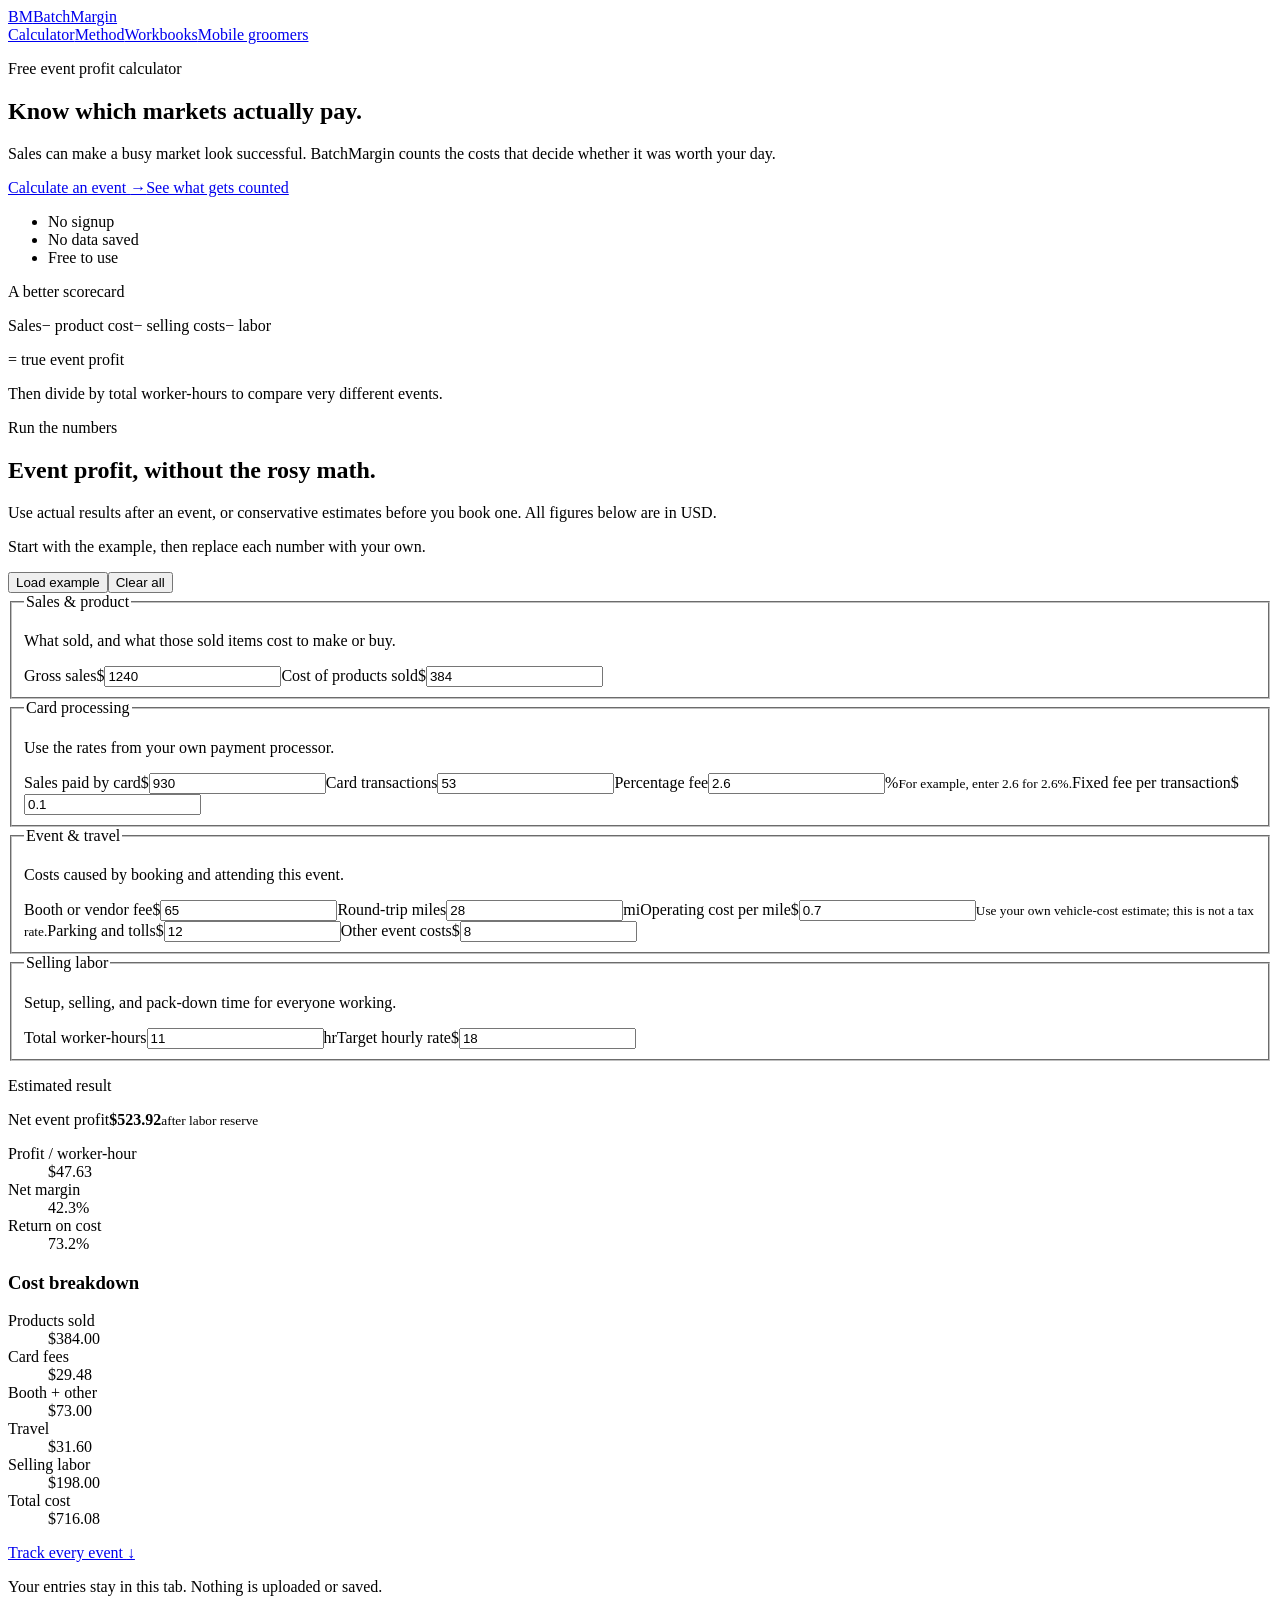
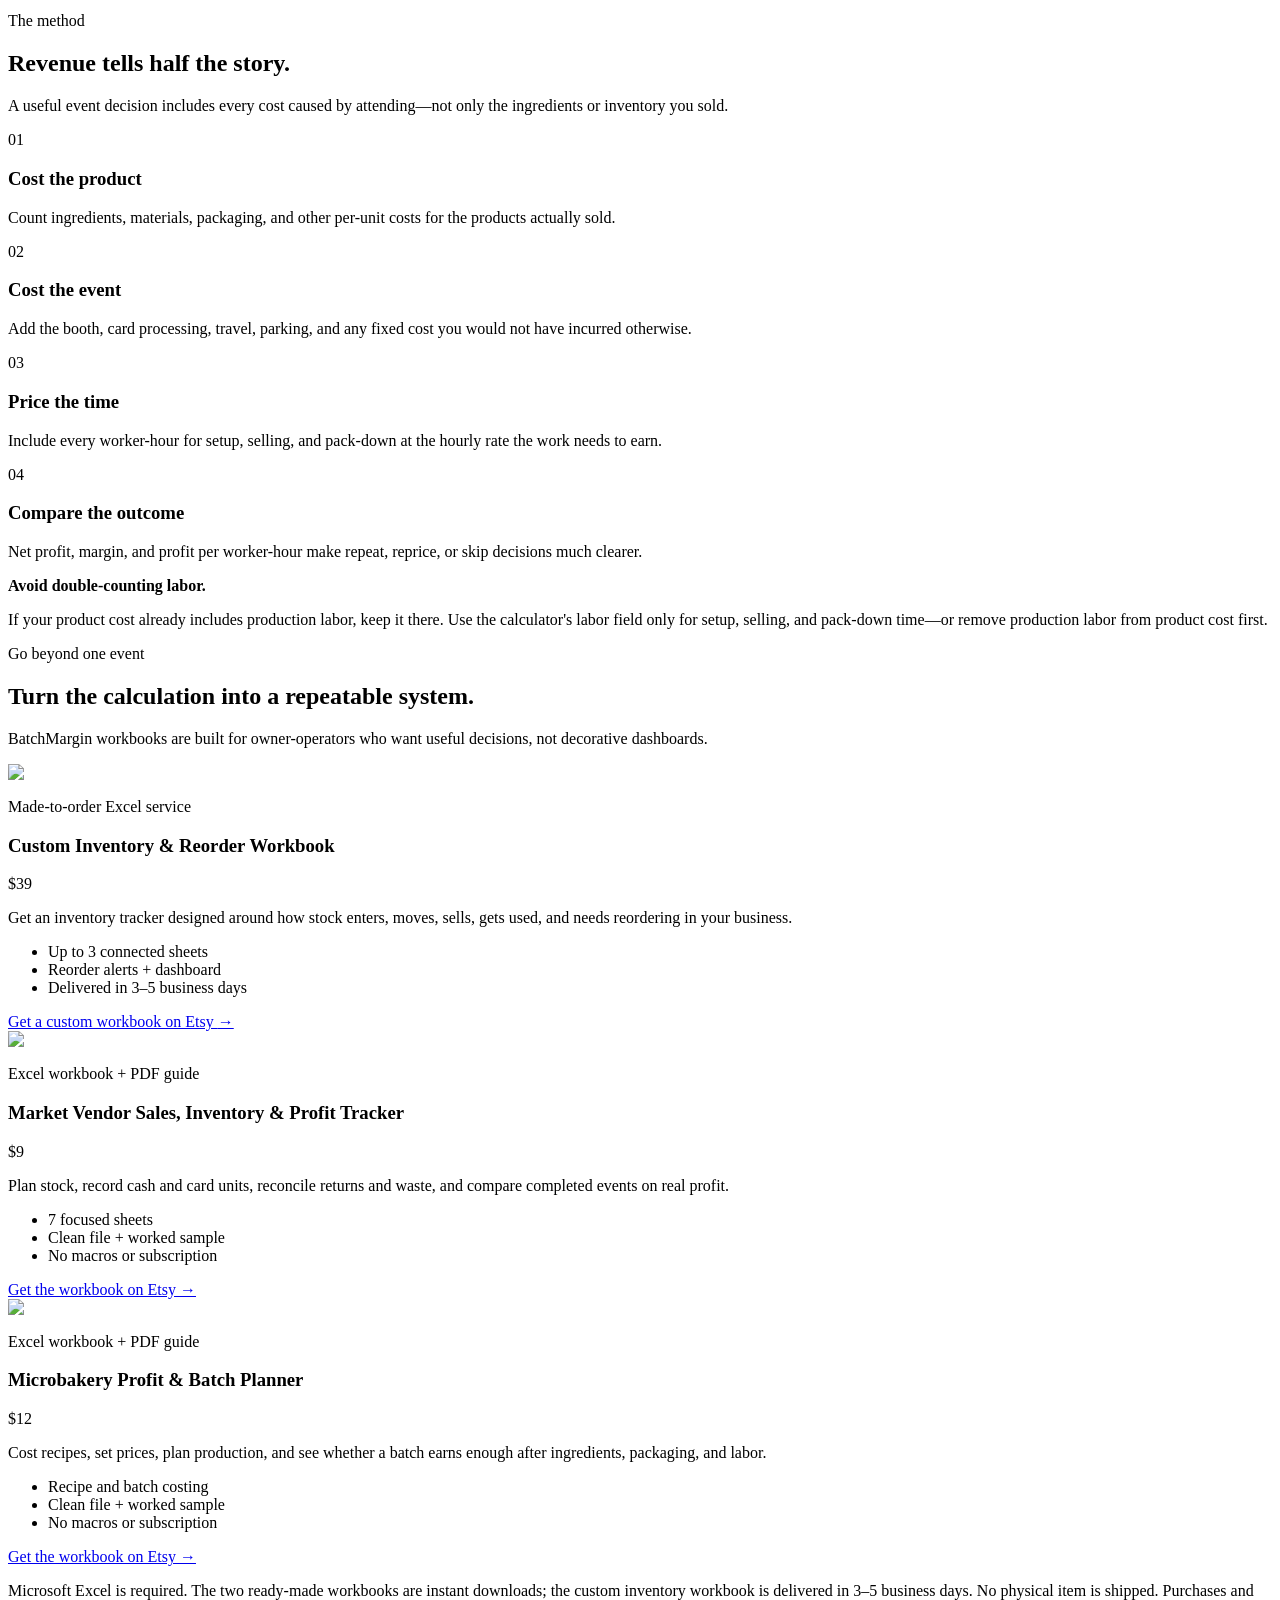
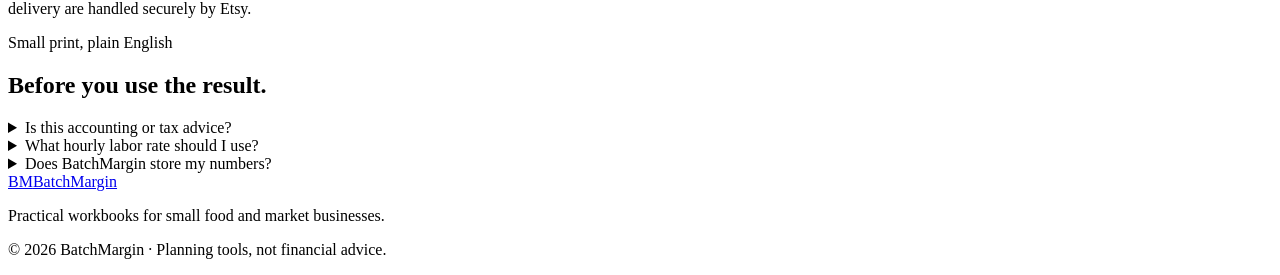
==== index.html @ ec6a8e21 "Deploy mobile groomer acquisition landing page" ====
<!DOCTYPE html><html lang="en"><head><meta charSet="utf-8"/><meta name="viewport" content="width=device-width, initial-scale=1"/><link rel="preload" href="/batchmargin-calculator/_next/static/media/797e433ab948586e-s.p.0r6juujl39pe6.woff2" as="font" crossorigin="" type="font/woff2"/><link rel="preload" href="/batchmargin-calculator/_next/static/media/caa3a2e1cccd8315-s.p.0wgildi0cnwt9.woff2" as="font" crossorigin="" type="font/woff2"/><link rel="stylesheet" href="/batchmargin-calculator/_next/static/chunks/0tngs2ub-18pg.css" data-precedence="next"/><link rel="preload" as="script" fetchPriority="low" href="/batchmargin-calculator/_next/static/chunks/3ll07n217cgxf.js"/><script src="/batchmargin-calculator/_next/static/chunks/1128xw2z-o2r-.js" async=""></script><script src="/batchmargin-calculator/_next/static/chunks/1upe53-127sm4.js" async=""></script><script src="/batchmargin-calculator/_next/static/chunks/turbopack-419lvv9gxwr6o.js" async=""></script><script src="/batchmargin-calculator/_next/static/chunks/1d4h-sglyo8ft.js" async=""></script><script src="/batchmargin-calculator/_next/static/chunks/14mumt5_n0xhi.js" async=""></script><script src="/batchmargin-calculator/_next/static/chunks/0qf9quckim88q.js" async=""></script><meta name="next-size-adjust" content=""/><title>Free Farmers Market Profit Calculator</title><meta name="description" content="Estimate true event profit after product costs, card fees, booth fees, travel, and labor—then compare markets on profit per hour."/><link rel="canonical" href="https://maelmaelr.github.io/batchmargin-calculator/"/><meta property="og:title" content="Know which markets actually pay | BatchMargin"/><meta property="og:description" content="A free event profit calculator for farmers market, craft fair, and pop-up vendors."/><meta property="og:image" content="https://maelmaelr.github.io/batchmargin-calculator/products/market-tracker.jpg"/><meta property="og:image:width" content="2400"/><meta property="og:image:height" content="2000"/><meta property="og:image:alt" content="BatchMargin market vendor profit tracker workbook preview"/><meta property="og:type" content="website"/><meta name="twitter:card" content="summary_large_image"/><meta name="twitter:title" content="Know which markets actually pay | BatchMargin"/><meta name="twitter:description" content="A free event profit calculator for farmers market, craft fair, and pop-up vendors."/><meta name="twitter:image" content="https://maelmaelr.github.io/batchmargin-calculator/products/market-tracker.jpg"/><meta name="twitter:image:alt" content="BatchMargin market vendor profit tracker workbook preview"/><meta name="twitter:image:width" content="2400"/><meta name="twitter:image:height" content="2000"/><link rel="shortcut icon" href="/batchmargin-calculator/favicon.svg"/><link rel="icon" href="/batchmargin-calculator/favicon.svg"/><script src="/batchmargin-calculator/_next/static/chunks/0cz1d0mv5g_q7.js" noModule=""></script></head><body class="geist_a71539c9-module__T19VSG__variable geist_mono_8d43a2aa-module__8Li5zG__variable"><div hidden=""><!--$--><!--/$--></div><main><header class="site-header"><a class="brand" href="#top" aria-label="BatchMargin home"><span class="brand-mark" aria-hidden="true">BM</span><span>BatchMargin</span></a><nav aria-label="Primary navigation"><a href="#calculator">Calculator</a><a href="#method">Method</a><a href="#workbooks">Workbooks</a><a href="/batchmargin-calculator/mobile-groomer-inventory">Mobile groomers</a></nav></header><section class="hero section-shell" id="top"><div class="hero-copy"><p class="eyebrow">Free event profit calculator</p><h1>Know which markets actually pay.</h1><p class="hero-lede">Sales can make a busy market look successful. BatchMargin counts the costs that decide whether it was worth your day.</p><div class="hero-actions"><a class="button button-primary" href="#calculator">Calculate an event <span aria-hidden="true">→</span></a><a class="text-link" href="#method">See what gets counted</a></div><ul class="trust-row" aria-label="Calculator benefits"><li>No signup</li><li>No data saved</li><li>Free to use</li></ul></div><aside class="hero-note" aria-label="Why calculate true event profit"><div class="tape" aria-hidden="true"></div><p class="note-kicker">A better scorecard</p><p class="note-equation">Sales<span>− product cost</span><span>− selling costs</span><span>− labor</span></p><p class="note-result">= true event profit</p><p class="note-caption">Then divide by total worker-hours to compare very different events.</p></aside></section><section class="calculator-section" id="calculator"><div class="section-shell"><div class="section-heading calculator-heading"><div><p class="eyebrow">Run the numbers</p><h2>Event profit, without the rosy math.</h2></div><p>Use actual results after an event, or conservative estimates before you book one. All figures below are in USD.</p></div><div class="calculator"><div class="calculator-toolbar"><p>Start with the example, then replace each number with your own.</p><div class="toolbar-actions"><button type="button">Load example</button><button type="button">Clear all</button></div></div><div class="calculator-body"><form class="input-panel"><fieldset><legend>Sales &amp; product</legend><p class="fieldset-description">What sold, and what those sold items cost to make or buy.</p><div class="field-grid"><label class="number-field"><span>Gross sales</span><span class="input-shell"><span class="input-affix" aria-hidden="true">$</span><input type="number" inputMode="decimal" min="0" step="0.01" value="1240"/></span></label><label class="number-field"><span>Cost of products sold</span><span class="input-shell"><span class="input-affix" aria-hidden="true">$</span><input type="number" inputMode="decimal" min="0" step="0.01" value="384"/></span></label></div></fieldset><fieldset><legend>Card processing</legend><p class="fieldset-description">Use the rates from your own payment processor.</p><div class="field-grid"><label class="number-field"><span>Sales paid by card</span><span class="input-shell"><span class="input-affix" aria-hidden="true">$</span><input type="number" inputMode="decimal" min="0" step="0.01" value="930"/></span></label><label class="number-field"><span>Card transactions</span><span class="input-shell"><input type="number" inputMode="decimal" min="0" step="1" value="53"/></span></label><label class="number-field"><span>Percentage fee</span><span class="input-shell"><input type="number" inputMode="decimal" min="0" step="0.01" aria-describedby="cardFeePercent-hint" value="2.6"/><span class="input-affix suffix" aria-hidden="true">%</span></span><small id="cardFeePercent-hint">For example, enter 2.6 for 2.6%.</small></label><label class="number-field"><span>Fixed fee per transaction</span><span class="input-shell"><span class="input-affix" aria-hidden="true">$</span><input type="number" inputMode="decimal" min="0" step="0.01" value="0.1"/></span></label></div></fieldset><fieldset><legend>Event &amp; travel</legend><p class="fieldset-description">Costs caused by booking and attending this event.</p><div class="field-grid"><label class="number-field"><span>Booth or vendor fee</span><span class="input-shell"><span class="input-affix" aria-hidden="true">$</span><input type="number" inputMode="decimal" min="0" step="0.01" value="65"/></span></label><label class="number-field"><span>Round-trip miles</span><span class="input-shell"><input type="number" inputMode="decimal" min="0" step="0.01" value="28"/><span class="input-affix suffix" aria-hidden="true">mi</span></span></label><label class="number-field"><span>Operating cost per mile</span><span class="input-shell"><span class="input-affix" aria-hidden="true">$</span><input type="number" inputMode="decimal" min="0" step="0.01" aria-describedby="mileageCost-hint" value="0.7"/></span><small id="mileageCost-hint">Use your own vehicle-cost estimate; this is not a tax rate.</small></label><label class="number-field"><span>Parking and tolls</span><span class="input-shell"><span class="input-affix" aria-hidden="true">$</span><input type="number" inputMode="decimal" min="0" step="0.01" value="12"/></span></label><label class="number-field"><span>Other event costs</span><span class="input-shell"><span class="input-affix" aria-hidden="true">$</span><input type="number" inputMode="decimal" min="0" step="0.01" value="8"/></span></label></div></fieldset><fieldset><legend>Selling labor</legend><p class="fieldset-description">Setup, selling, and pack-down time for everyone working.</p><div class="field-grid"><label class="number-field"><span>Total worker-hours</span><span class="input-shell"><input type="number" inputMode="decimal" min="0" step="0.01" value="11"/><span class="input-affix suffix" aria-hidden="true">hr</span></span></label><label class="number-field"><span>Target hourly rate</span><span class="input-shell"><span class="input-affix" aria-hidden="true">$</span><input type="number" inputMode="decimal" min="0" step="0.01" value="18"/></span></label></div></fieldset></form><aside class="results-panel" aria-live="polite"><div class="results-sticky"><p class="results-label">Estimated result</p><div class="profit-total positive"><span>Net event profit</span><strong>$523.92</strong><small>after labor reserve</small></div><dl class="metric-grid"><div><dt>Profit / worker-hour</dt><dd>$47.63</dd></div><div><dt>Net margin</dt><dd>42.3%</dd></div><div><dt>Return on cost</dt><dd>73.2%</dd></div></dl><div class="cost-breakdown"><h3>Cost breakdown</h3><dl><div><dt>Products sold</dt><dd>$384.00</dd></div><div><dt>Card fees</dt><dd>$29.48</dd></div><div><dt>Booth + other</dt><dd>$73.00</dd></div><div><dt>Travel</dt><dd>$31.60</dd></div><div><dt>Selling labor</dt><dd>$198.00</dd></div><div class="breakdown-total"><dt>Total cost</dt><dd>$716.08</dd></div></dl></div><a class="button button-secondary results-cta" href="#workbooks">Track every event <span aria-hidden="true">↓</span></a><p class="privacy-note">Your entries stay in this tab. Nothing is uploaded or saved.</p></div></aside></div></div></div></section><section class="method section-shell" id="method"><div class="section-heading narrow-heading"><p class="eyebrow">The method</p><h2>Revenue tells half the story.</h2><p>A useful event decision includes every cost caused by attending—not only the ingredients or inventory you sold.</p></div><div class="cost-grid"><article><span class="step-number">01</span><h3>Cost the product</h3><p>Count ingredients, materials, packaging, and other per-unit costs for the products actually sold.</p></article><article><span class="step-number">02</span><h3>Cost the event</h3><p>Add the booth, card processing, travel, parking, and any fixed cost you would not have incurred otherwise.</p></article><article><span class="step-number">03</span><h3>Price the time</h3><p>Include every worker-hour for setup, selling, and pack-down at the hourly rate the work needs to earn.</p></article><article class="accent-card"><span class="step-number">04</span><h3>Compare the outcome</h3><p>Net profit, margin, and profit per worker-hour make repeat, reprice, or skip decisions much clearer.</p></article></div><div class="clarity-note"><strong>Avoid double-counting labor.</strong><p>If your product cost already includes production labor, keep it there. Use the calculator&#x27;s labor field only for setup, selling, and pack-down time—or remove production labor from product cost first.</p></div></section><section class="products-section" id="workbooks"><div class="section-shell"><div class="section-heading products-heading"><div><p class="eyebrow">Go beyond one event</p><h2>Turn the calculation into a repeatable system.</h2></div><p>BatchMargin workbooks are built for owner-operators who want useful decisions, not decorative dashboards.</p></div><div class="product-grid"><article class="product-card"><div class="product-image-wrap"><img alt="Preview of the BatchMargin custom inventory and reorder workbook service" loading="lazy" width="2400" height="2000" decoding="async" data-nimg="1" style="color:transparent" src="/batchmargin-calculator/products/custom-inventory.jpg"/></div><div class="product-body"><div class="product-title-row"><div><p class="product-type">Made-to-order Excel service</p><h3>Custom Inventory &amp; Reorder Workbook</h3></div><span class="price">$39</span></div><p>Get an inventory tracker designed around how stock enters, moves, sells, gets used, and needs reordering in your business.</p><ul class="check-list"><li>Up to 3 connected sheets</li><li>Reorder alerts + dashboard</li><li>Delivered in 3–5 business days</li></ul><a class="product-cta" href="https://batchmargin.etsy.com/listing/4548424232?utm_source=batchmargin_calculator&amp;utm_medium=referral&amp;utm_campaign=custom_inventory_service&amp;utm_content=custom_inventory_workbook" target="_blank" rel="noreferrer">Get a custom workbook on Etsy <span aria-hidden="true">→</span></a></div></article><article class="product-card"><div class="product-image-wrap"><img alt="Preview of the BatchMargin market vendor sales, inventory and profit tracker" loading="lazy" width="2400" height="2000" decoding="async" data-nimg="1" style="color:transparent" src="/batchmargin-calculator/products/market-tracker.jpg"/></div><div class="product-body"><div class="product-title-row"><div><p class="product-type">Excel workbook + PDF guide</p><h3>Market Vendor Sales, Inventory &amp; Profit Tracker</h3></div><span class="price">$9</span></div><p>Plan stock, record cash and card units, reconcile returns and waste, and compare completed events on real profit.</p><ul class="check-list"><li>7 focused sheets</li><li>Clean file + worked sample</li><li>No macros or subscription</li></ul><a class="product-cta" href="https://batchmargin.etsy.com/listing/4546068100/farmers-market-vendor-sales-inventory?utm_source=batchmargin_calculator&amp;utm_medium=referral&amp;utm_campaign=free_event_profit_calculator&amp;utm_content=market_vendor_workbook" target="_blank" rel="noreferrer">Get the workbook on Etsy <span aria-hidden="true">→</span></a></div></article><article class="product-card"><div class="product-image-wrap"><img alt="Preview of the BatchMargin microbakery profit and batch planner" loading="lazy" width="2400" height="2000" decoding="async" data-nimg="1" style="color:transparent" src="/batchmargin-calculator/products/microbakery-planner.jpg"/></div><div class="product-body"><div class="product-title-row"><div><p class="product-type">Excel workbook + PDF guide</p><h3>Microbakery Profit &amp; Batch Planner</h3></div><span class="price">$12</span></div><p>Cost recipes, set prices, plan production, and see whether a batch earns enough after ingredients, packaging, and labor.</p><ul class="check-list"><li>Recipe and batch costing</li><li>Clean file + worked sample</li><li>No macros or subscription</li></ul><a class="product-cta" href="https://batchmargin.etsy.com/listing/4546069389/home-bakery-business-spreadsheet-recipe?utm_source=batchmargin_calculator&amp;utm_medium=referral&amp;utm_campaign=free_event_profit_calculator&amp;utm_content=microbakery_workbook" target="_blank" rel="noreferrer">Get the workbook on Etsy <span aria-hidden="true">→</span></a></div></article></div><p class="compatibility-note">Microsoft Excel is required. The two ready-made workbooks are instant downloads; the custom inventory workbook is delivered in 3–5 business days. No physical item is shipped. Purchases and delivery are handled securely by Etsy.</p></div></section><section class="faq section-shell" aria-labelledby="faq-title"><div class="faq-intro"><p class="eyebrow">Small print, plain English</p><h2 id="faq-title">Before you use the result.</h2></div><div class="faq-list"><details><summary>Is this accounting or tax advice?</summary><p>No. It is a planning estimate for comparing selling events. Your accounting treatment, tax deductions, and local rules may differ.</p></details><details><summary>What hourly labor rate should I use?</summary><p>Use the minimum hourly amount the selling work needs to earn. If you have paid staff, include their loaded hourly cost instead.</p></details><details><summary>Does BatchMargin store my numbers?</summary><p>No. The calculator runs in this browser tab and does not submit or save your entries.</p></details></div></section><footer><div class="section-shell footer-inner"><div><a class="brand footer-brand" href="#top"><span class="brand-mark" aria-hidden="true">BM</span><span>BatchMargin</span></a><p>Practical workbooks for small food and market businesses.</p></div><p class="footer-meta">© 2026 BatchMargin · Planning tools, not financial advice.</p></div></footer></main><!--$--><!--/$--><script src="/batchmargin-calculator/_next/static/chunks/3ll07n217cgxf.js" id="_R_" async=""></script><script>(self.__next_f=self.__next_f||[]).push([0])</script><script>self.__next_f.push([1,"1:\"$Sreact.fragment\"\n2:I[39756,[\"/batchmargin-calculator/_next/static/chunks/1d4h-sglyo8ft.js\",\"/batchmargin-calculator/_next/static/chunks/14mumt5_n0xhi.js\"],\"default\"]\n3:I[37457,[\"/batchmargin-calculator/_next/static/chunks/1d4h-sglyo8ft.js\",\"/batchmargin-calculator/_next/static/chunks/14mumt5_n0xhi.js\"],\"default\"]\ne:I[68027,[\"/batchmargin-calculator/_next/static/chunks/1d4h-sglyo8ft.js\",\"/batchmargin-calculator/_next/static/chunks/14mumt5_n0xhi.js\"],\"default\",1]\n:HL[\"/batchmargin-calculator/_next/static/chunks/0tngs2ub-18pg.css\",\"style\"]\n:HL[\"/batchmargin-calculator/_next/static/media/797e433ab948586e-s.p.0r6juujl39pe6.woff2\",\"font\",{\"crossOrigin\":\"\",\"type\":\"font/woff2\"}]\n:HL[\"/batchmargin-calculator/_next/static/media/caa3a2e1cccd8315-s.p.0wgildi0cnwt9.woff2\",\"font\",{\"crossOrigin\":\"\",\"type\":\"font/woff2\"}]\n"])</script><script>self.__next_f.push([1,"0:{\"P\":null,\"c\":[\"\",\"\"],\"q\":\"\",\"i\":false,\"f\":[[[\"\",{\"children\":[\"__PAGE__\",{}]},\"$undefined\",\"$undefined\",16],[[\"$\",\"$1\",\"c\",{\"children\":[[[\"$\",\"link\",\"0\",{\"rel\":\"stylesheet\",\"href\":\"/batchmargin-calculator/_next/static/chunks/0tngs2ub-18pg.css\",\"precedence\":\"next\",\"crossOrigin\":\"$undefined\",\"nonce\":\"$undefined\"}],[\"$\",\"script\",\"script-0\",{\"src\":\"/batchmargin-calculator/_next/static/chunks/1d4h-sglyo8ft.js\",\"async\":true,\"nonce\":\"$undefined\"}],[\"$\",\"script\",\"script-1\",{\"src\":\"/batchmargin-calculator/_next/static/chunks/14mumt5_n0xhi.js\",\"async\":true,\"nonce\":\"$undefined\"}]],[\"$\",\"html\",null,{\"lang\":\"en\",\"children\":[\"$\",\"body\",null,{\"className\":\"geist_a71539c9-module__T19VSG__variable geist_mono_8d43a2aa-module__8Li5zG__variable\",\"children\":[\"$\",\"$L2\",null,{\"parallelRouterKey\":\"children\",\"error\":\"$undefined\",\"errorStyles\":\"$undefined\",\"errorScripts\":\"$undefined\",\"template\":[\"$\",\"$L3\",null,{}],\"templateStyles\":\"$undefined\",\"templateScripts\":\"$undefined\",\"notFound\":[[[\"$\",\"title\",null,{\"children\":\"404: This page could not be found.\"}],[\"$\",\"div\",null,{\"style\":{\"fontFamily\":\"system-ui,\\\"Segoe UI\\\",Roboto,Helvetica,Arial,sans-serif,\\\"Apple Color Emoji\\\",\\\"Segoe UI Emoji\\\"\",\"height\":\"100vh\",\"textAlign\":\"center\",\"display\":\"flex\",\"flexDirection\":\"column\",\"alignItems\":\"center\",\"justifyContent\":\"center\"},\"children\":[\"$\",\"div\",null,{\"children\":[[\"$\",\"style\",null,{\"dangerouslySetInnerHTML\":{\"__html\":\"body{color:#000;background:#fff;margin:0}.next-error-h1{border-right:1px solid rgba(0,0,0,.3)}@media (prefers-color-scheme:dark){body{color:#fff;background:#000}.next-error-h1{border-right:1px solid rgba(255,255,255,.3)}}\"}}],[\"$\",\"h1\",null,{\"className\":\"next-error-h1\",\"style\":{\"display\":\"inline-block\",\"margin\":\"0 20px 0 0\",\"padding\":\"0 23px 0 0\",\"fontSize\":24,\"fontWeight\":500,\"verticalAlign\":\"top\",\"lineHeight\":\"49px\"},\"children\":404}],[\"$\",\"div\",null,{\"style\":{\"display\":\"inline-block\"},\"children\":[\"$\",\"h2\",null,{\"style\":{\"fontSize\":14,\"fontWeight\":400,\"lineHeight\":\"49px\",\"margin\":0},\"children\":\"This page could not be found.\"}]}]]}]}]],[]],\"forbidden\":\"$undefined\",\"unauthorized\":\"$undefined\"}]}]}]]}],{\"children\":[[\"$\",\"$1\",\"c\",{\"children\":[[\"$\",\"main\",null,{\"children\":[[\"$\",\"header\",null,{\"className\":\"site-header\",\"children\":[[\"$\",\"a\",null,{\"className\":\"brand\",\"href\":\"#top\",\"aria-label\":\"BatchMargin home\",\"children\":[[\"$\",\"span\",null,{\"className\":\"brand-mark\",\"aria-hidden\":\"true\",\"children\":\"BM\"}],[\"$\",\"span\",null,{\"children\":\"BatchMargin\"}]]}],[\"$\",\"nav\",null,{\"aria-label\":\"Primary navigation\",\"children\":[[\"$\",\"a\",null,{\"href\":\"#calculator\",\"children\":\"Calculator\"}],[\"$\",\"a\",null,{\"href\":\"#method\",\"children\":\"Method\"}],[\"$\",\"a\",null,{\"href\":\"#workbooks\",\"children\":\"Workbooks\"}],[\"$\",\"a\",null,{\"href\":\"/batchmargin-calculator/mobile-groomer-inventory\",\"children\":\"Mobile groomers\"}]]}]]}],[\"$\",\"section\",null,{\"className\":\"hero section-shell\",\"id\":\"top\",\"children\":[[\"$\",\"div\",null,{\"className\":\"hero-copy\",\"children\":[[\"$\",\"p\",null,{\"className\":\"eyebrow\",\"children\":\"Free event profit calculator\"}],[\"$\",\"h1\",null,{\"children\":\"Know which markets actually pay.\"}],[\"$\",\"p\",null,{\"className\":\"hero-lede\",\"children\":\"Sales can make a busy market look successful. BatchMargin counts the costs that decide whether it was worth your day.\"}],[\"$\",\"div\",null,{\"className\":\"hero-actions\",\"children\":[[\"$\",\"a\",null,{\"className\":\"button button-primary\",\"href\":\"#calculator\",\"children\":[\"Calculate an event \",[\"$\",\"span\",null,{\"aria-hidden\":\"true\",\"children\":\"→\"}]]}],[\"$\",\"a\",null,{\"className\":\"text-link\",\"href\":\"#method\",\"children\":\"See what gets counted\"}]]}],[\"$\",\"ul\",null,{\"className\":\"trust-row\",\"aria-label\":\"Calculator benefits\",\"children\":[[\"$\",\"li\",null,{\"children\":\"No signup\"}],[\"$\",\"li\",null,{\"children\":\"No data saved\"}],[\"$\",\"li\",null,{\"children\":\"Free to use\"}]]}]]}],[\"$\",\"aside\",null,{\"className\":\"hero-note\",\"aria-label\":\"Why calculate true event profit\",\"children\":[[\"$\",\"div\",null,{\"className\":\"tape\",\"aria-hidden\":\"true\"}],[\"$\",\"p\",null,{\"className\":\"note-kicker\",\"children\":\"A better scorecard\"}],[\"$\",\"p\",null,{\"className\":\"note-equation\",\"children\":[\"Sales\",[\"$\",\"span\",null,{\"children\":\"− product cost\"}],[\"$\",\"span\",null,{\"children\":\"− selling costs\"}],[\"$\",\"span\",null,{\"children\":\"− labor\"}]]}],[\"$\",\"p\",null,{\"className\":\"note-result\",\"children\":\"= true event profit\"}],[\"$\",\"p\",null,{\"className\":\"note-caption\",\"children\":\"Then divide by total worker-hours to compare very different events.\"}]]}]]}],[\"$\",\"section\",null,{\"className\":\"calculator-section\",\"id\":\"calculator\",\"children\":[\"$\",\"div\",null,{\"className\":\"section-shell\",\"children\":[[\"$\",\"div\",null,{\"className\":\"section-heading calculator-heading\",\"children\":[[\"$\",\"div\",null,{\"children\":[[\"$\",\"p\",null,{\"className\":\"eyebrow\",\"children\":\"Run the numbers\"}],\"$L4\"]}],\"$L5\"]}],\"$L6\"]}]}],\"$L7\",\"$L8\",\"$L9\",\"$La\"]}],[\"$Lb\"],\"$Lc\"]}],{},null,false,null]},null,false,null],\"$Ld\",false]],\"m\":\"$undefined\",\"G\":[\"$e\",[\"$Lf\"]],\"S\":true,\"h\":null,\"s\":\"$undefined\",\"l\":\"$undefined\",\"p\":\"$undefined\",\"d\":\"$undefined\",\"b\":\"hRrfq9QM7hOcvF89hSGYd\"}\n"])</script><script>self.__next_f.push([1,"10:I[77714,[\"/batchmargin-calculator/_next/static/chunks/1d4h-sglyo8ft.js\",\"/batchmargin-calculator/_next/static/chunks/14mumt5_n0xhi.js\",\"/batchmargin-calculator/_next/static/chunks/0qf9quckim88q.js\"],\"default\"]\n11:I[5500,[\"/batchmargin-calculator/_next/static/chunks/1d4h-sglyo8ft.js\",\"/batchmargin-calculator/_next/static/chunks/14mumt5_n0xhi.js\",\"/batchmargin-calculator/_next/static/chunks/0qf9quckim88q.js\"],\"Image\"]\n16:I[97367,[\"/batchmargin-calculator/_next/static/chunks/1d4h-sglyo8ft.js\",\"/batchmargin-calculator/_next/static/chunks/14mumt5_n0xhi.js\"],\"OutletBoundary\"]\n17:\"$Sreact.suspense\"\n19:I[97367,[\"/batchmargin-calculator/_next/static/chunks/1d4h-sglyo8ft.js\",\"/batchmargin-calculator/_next/static/chunks/14mumt5_n0xhi.js\"],\"ViewportBoundary\"]\n1b:I[97367,[\"/batchmargin-calculator/_next/static/chunks/1d4h-sglyo8ft.js\",\"/batchmargin-calculator/_next/static/chunks/14mumt5_n0xhi.js\"],\"MetadataBoundary\"]\n4:[\"$\",\"h2\",null,{\"children\":\"Event profit, without the rosy math.\"}]\n5:[\"$\",\"p\",null,{\"children\":\"Use actual results after an event, or conservative estimates before you book one. All figures below are in USD.\"}]\n6:[\"$\",\"$L10\",null,{}]\n"])</script><script>self.__next_f.push([1,"7:[\"$\",\"section\",null,{\"className\":\"method section-shell\",\"id\":\"method\",\"children\":[[\"$\",\"div\",null,{\"className\":\"section-heading narrow-heading\",\"children\":[[\"$\",\"p\",null,{\"className\":\"eyebrow\",\"children\":\"The method\"}],[\"$\",\"h2\",null,{\"children\":\"Revenue tells half the story.\"}],[\"$\",\"p\",null,{\"children\":\"A useful event decision includes every cost caused by attending—not only the ingredients or inventory you sold.\"}]]}],[\"$\",\"div\",null,{\"className\":\"cost-grid\",\"children\":[[\"$\",\"article\",null,{\"children\":[[\"$\",\"span\",null,{\"className\":\"step-number\",\"children\":\"01\"}],[\"$\",\"h3\",null,{\"children\":\"Cost the product\"}],[\"$\",\"p\",null,{\"children\":\"Count ingredients, materials, packaging, and other per-unit costs for the products actually sold.\"}]]}],[\"$\",\"article\",null,{\"children\":[[\"$\",\"span\",null,{\"className\":\"step-number\",\"children\":\"02\"}],[\"$\",\"h3\",null,{\"children\":\"Cost the event\"}],[\"$\",\"p\",null,{\"children\":\"Add the booth, card processing, travel, parking, and any fixed cost you would not have incurred otherwise.\"}]]}],[\"$\",\"article\",null,{\"children\":[[\"$\",\"span\",null,{\"className\":\"step-number\",\"children\":\"03\"}],[\"$\",\"h3\",null,{\"children\":\"Price the time\"}],[\"$\",\"p\",null,{\"children\":\"Include every worker-hour for setup, selling, and pack-down at the hourly rate the work needs to earn.\"}]]}],[\"$\",\"article\",null,{\"className\":\"accent-card\",\"children\":[[\"$\",\"span\",null,{\"className\":\"step-number\",\"children\":\"04\"}],[\"$\",\"h3\",null,{\"children\":\"Compare the outcome\"}],[\"$\",\"p\",null,{\"children\":\"Net profit, margin, and profit per worker-hour make repeat, reprice, or skip decisions much clearer.\"}]]}]]}],[\"$\",\"div\",null,{\"className\":\"clarity-note\",\"children\":[[\"$\",\"strong\",null,{\"children\":\"Avoid double-counting labor.\"}],[\"$\",\"p\",null,{\"children\":\"If your product cost already includes production labor, keep it there. Use the calculator's labor field only for setup, selling, and pack-down time—or remove production labor from product cost first.\"}]]}]]}]\n"])</script><script>self.__next_f.push([1,"8:[\"$\",\"section\",null,{\"className\":\"products-section\",\"id\":\"workbooks\",\"children\":[\"$\",\"div\",null,{\"className\":\"section-shell\",\"children\":[[\"$\",\"div\",null,{\"className\":\"section-heading products-heading\",\"children\":[[\"$\",\"div\",null,{\"children\":[[\"$\",\"p\",null,{\"className\":\"eyebrow\",\"children\":\"Go beyond one event\"}],[\"$\",\"h2\",null,{\"children\":\"Turn the calculation into a repeatable system.\"}]]}],[\"$\",\"p\",null,{\"children\":\"BatchMargin workbooks are built for owner-operators who want useful decisions, not decorative dashboards.\"}]]}],[\"$\",\"div\",null,{\"className\":\"product-grid\",\"children\":[[\"$\",\"article\",null,{\"className\":\"product-card\",\"children\":[[\"$\",\"div\",null,{\"className\":\"product-image-wrap\",\"children\":[\"$\",\"$L11\",null,{\"src\":\"/batchmargin-calculator/products/custom-inventory.jpg\",\"alt\":\"Preview of the BatchMargin custom inventory and reorder workbook service\",\"width\":2400,\"height\":2000,\"sizes\":\"(max-width: 760px) 100vw, 33vw\",\"unoptimized\":true,\"priority\":false}]}],[\"$\",\"div\",null,{\"className\":\"product-body\",\"children\":[[\"$\",\"div\",null,{\"className\":\"product-title-row\",\"children\":[[\"$\",\"div\",null,{\"children\":[[\"$\",\"p\",null,{\"className\":\"product-type\",\"children\":\"Made-to-order Excel service\"}],[\"$\",\"h3\",null,{\"children\":\"Custom Inventory \u0026 Reorder Workbook\"}]]}],[\"$\",\"span\",null,{\"className\":\"price\",\"children\":\"$$39\"}]]}],[\"$\",\"p\",null,{\"children\":\"Get an inventory tracker designed around how stock enters, moves, sells, gets used, and needs reordering in your business.\"}],[\"$\",\"ul\",null,{\"className\":\"check-list\",\"children\":[[\"$\",\"li\",null,{\"children\":\"Up to 3 connected sheets\"}],[\"$\",\"li\",null,{\"children\":\"Reorder alerts + dashboard\"}],[\"$\",\"li\",null,{\"children\":\"Delivered in 3–5 business days\"}]]}],[\"$\",\"a\",null,{\"className\":\"product-cta\",\"href\":\"https://batchmargin.etsy.com/listing/4548424232?utm_source=batchmargin_calculator\u0026utm_medium=referral\u0026utm_campaign=custom_inventory_service\u0026utm_content=custom_inventory_workbook\",\"target\":\"_blank\",\"rel\":\"noreferrer\",\"children\":[\"Get a custom workbook on Etsy \",[\"$\",\"span\",null,{\"aria-hidden\":\"true\",\"children\":\"→\"}]]}]]}]]}],[\"$\",\"article\",null,{\"className\":\"product-card\",\"children\":[[\"$\",\"div\",null,{\"className\":\"product-image-wrap\",\"children\":[\"$\",\"$L11\",null,{\"src\":\"/batchmargin-calculator/products/market-tracker.jpg\",\"alt\":\"Preview of the BatchMargin market vendor sales, inventory and profit tracker\",\"width\":2400,\"height\":2000,\"sizes\":\"(max-width: 760px) 100vw, 50vw\",\"unoptimized\":true,\"priority\":false}]}],[\"$\",\"div\",null,{\"className\":\"product-body\",\"children\":[[\"$\",\"div\",null,{\"className\":\"product-title-row\",\"children\":[[\"$\",\"div\",null,{\"children\":[[\"$\",\"p\",null,{\"className\":\"product-type\",\"children\":\"Excel workbook + PDF guide\"}],[\"$\",\"h3\",null,{\"children\":\"Market Vendor Sales, Inventory \u0026 Profit Tracker\"}]]}],[\"$\",\"span\",null,{\"className\":\"price\",\"children\":\"$$9\"}]]}],[\"$\",\"p\",null,{\"children\":\"Plan stock, record cash and card units, reconcile returns and waste, and compare completed events on real profit.\"}],[\"$\",\"ul\",null,{\"className\":\"check-list\",\"children\":[[\"$\",\"li\",null,{\"children\":\"7 focused sheets\"}],[\"$\",\"li\",null,{\"children\":\"Clean file + worked sample\"}],[\"$\",\"li\",null,{\"children\":\"No macros or subscription\"}]]}],[\"$\",\"a\",null,{\"className\":\"product-cta\",\"href\":\"https://batchmargin.etsy.com/listing/4546068100/farmers-market-vendor-sales-inventory?utm_source=batchmargin_calculator\u0026utm_medium=referral\u0026utm_campaign=free_event_profit_calculator\u0026utm_content=market_vendor_workbook\",\"target\":\"_blank\",\"rel\":\"noreferrer\",\"children\":[\"Get the workbook on Etsy \",[\"$\",\"span\",null,{\"aria-hidden\":\"true\",\"children\":\"→\"}]]}]]}]]}],[\"$\",\"article\",null,{\"className\":\"product-card\",\"children\":[[\"$\",\"div\",null,{\"className\":\"product-image-wrap\",\"children\":[\"$\",\"$L11\",null,{\"src\":\"/batchmargin-calculator/products/microbakery-planner.jpg\",\"alt\":\"Preview of the BatchMargin microbakery profit and batch planner\",\"width\":2400,\"height\":2000,\"sizes\":\"(max-width: 760px) 100vw, 50vw\",\"unoptimized\":true,\"priority\":false}]}],[\"$\",\"div\",null,{\"className\":\"product-body\",\"children\":[[\"$\",\"div\",null,{\"className\":\"product-title-row\",\"children\":[[\"$\",\"div\",null,{\"children\":[[\"$\",\"p\",null,{\"className\":\"product-type\",\"children\":\"Excel workbook + PDF guide\"}],[\"$\",\"h3\",null,{\"children\":\"Microbakery Profit \u0026 Batch Planner\"}]]}],[\"$\",\"span\",null,{\"className\":\"price\",\"children\":\"$$12\"}]]}],\"$L12\",\"$L13\",\"$L14\"]}]]}]]}],\"$L15\"]}]}]\n"])</script><script>self.__next_f.push([1,"9:[\"$\",\"section\",null,{\"className\":\"faq section-shell\",\"aria-labelledby\":\"faq-title\",\"children\":[[\"$\",\"div\",null,{\"className\":\"faq-intro\",\"children\":[[\"$\",\"p\",null,{\"className\":\"eyebrow\",\"children\":\"Small print, plain English\"}],[\"$\",\"h2\",null,{\"id\":\"faq-title\",\"children\":\"Before you use the result.\"}]]}],[\"$\",\"div\",null,{\"className\":\"faq-list\",\"children\":[[\"$\",\"details\",null,{\"children\":[[\"$\",\"summary\",null,{\"children\":\"Is this accounting or tax advice?\"}],[\"$\",\"p\",null,{\"children\":\"No. It is a planning estimate for comparing selling events. Your accounting treatment, tax deductions, and local rules may differ.\"}]]}],[\"$\",\"details\",null,{\"children\":[[\"$\",\"summary\",null,{\"children\":\"What hourly labor rate should I use?\"}],[\"$\",\"p\",null,{\"children\":\"Use the minimum hourly amount the selling work needs to earn. If you have paid staff, include their loaded hourly cost instead.\"}]]}],[\"$\",\"details\",null,{\"children\":[[\"$\",\"summary\",null,{\"children\":\"Does BatchMargin store my numbers?\"}],[\"$\",\"p\",null,{\"children\":\"No. The calculator runs in this browser tab and does not submit or save your entries.\"}]]}]]}]]}]\na:[\"$\",\"footer\",null,{\"children\":[\"$\",\"div\",null,{\"className\":\"section-shell footer-inner\",\"children\":[[\"$\",\"div\",null,{\"children\":[[\"$\",\"a\",null,{\"className\":\"brand footer-brand\",\"href\":\"#top\",\"children\":[[\"$\",\"span\",null,{\"className\":\"brand-mark\",\"aria-hidden\":\"true\",\"children\":\"BM\"}],[\"$\",\"span\",null,{\"children\":\"BatchMargin\"}]]}],[\"$\",\"p\",null,{\"children\":\"Practical workbooks for small food and market businesses.\"}]]}],[\"$\",\"p\",null,{\"className\":\"footer-meta\",\"children\":\"© 2026 BatchMargin · Planning tools, not financial advice.\"}]]}]}]\nb:[\"$\",\"script\",\"script-0\",{\"src\":\"/batchmargin-calculator/_next/static/chunks/0qf9quckim88q.js\",\"async\":true,\"nonce\":\"$undefined\"}]\nc:[\"$\",\"$L16\",null,{\"children\":[\"$\",\"$17\",null,{\"name\":\"Next.MetadataOutlet\",\"children\":\"$@18\"}]}]\nd:[\"$\",\"$1\",\"h\",{\"children\":[null,[\"$\",\"$L19\",null,{\"children\":\"$L1a\"}],[\"$\",\"div\",null,{\"hidden\":true,\"children\":[\"$\",\"$L1b\",null,{\"children\":[\"$\",\"$17\",null,{\"name\":\"Next.Metadata\",\"children\":\"$L1c\"}]}]}],[\"$\",\"meta\",null,{\"name\":\"next-size-adjust\",\"content\":\"\"}]]}]\nf:[\"$\",\"link\",\"0\",{\"rel\":\"stylesheet\",\"href\":\"/batchmargin-calculator/_next/static/chunks/0tngs2ub-18pg.css\",\"precedence\":\"next\",\"crossOrigin\":\"$undefined\",\"nonce\":\"$undefined\"}]\n"])</script><script>self.__next_f.push([1,"12:[\"$\",\"p\",null,{\"children\":\"Cost recipes, set prices, plan production, and see whether a batch earns enough after ingredients, packaging, and labor.\"}]\n13:[\"$\",\"ul\",null,{\"className\":\"check-list\",\"children\":[[\"$\",\"li\",null,{\"children\":\"Recipe and batch costing\"}],[\"$\",\"li\",null,{\"children\":\"Clean file + worked sample\"}],[\"$\",\"li\",null,{\"children\":\"No macros or subscription\"}]]}]\n14:[\"$\",\"a\",null,{\"className\":\"product-cta\",\"href\":\"https://batchmargin.etsy.com/listing/4546069389/home-bakery-business-spreadsheet-recipe?utm_source=batchmargin_calculator\u0026utm_medium=referral\u0026utm_campaign=free_event_profit_calculator\u0026utm_content=microbakery_workbook\",\"target\":\"_blank\",\"rel\":\"noreferrer\",\"children\":[\"Get the workbook on Etsy \",[\"$\",\"span\",null,{\"aria-hidden\":\"true\",\"children\":\"→\"}]]}]\n15:[\"$\",\"p\",null,{\"className\":\"compatibility-note\",\"children\":\"Microsoft Excel is required. The two ready-made workbooks are instant downloads; the custom inventory workbook is delivered in 3–5 business days. No physical item is shipped. Purchases and delivery are handled securely by Etsy.\"}]\n"])</script><script>self.__next_f.push([1,"1a:[[\"$\",\"meta\",\"0\",{\"charSet\":\"utf-8\"}],[\"$\",\"meta\",\"1\",{\"name\":\"viewport\",\"content\":\"width=device-width, initial-scale=1\"}]]\n"])</script><script>self.__next_f.push([1,"1d:I[27201,[\"/batchmargin-calculator/_next/static/chunks/1d4h-sglyo8ft.js\",\"/batchmargin-calculator/_next/static/chunks/14mumt5_n0xhi.js\"],\"IconMark\"]\n18:null\n"])</script><script>self.__next_f.push([1,"1c:[[\"$\",\"title\",\"0\",{\"children\":\"Free Farmers Market Profit Calculator\"}],[\"$\",\"meta\",\"1\",{\"name\":\"description\",\"content\":\"Estimate true event profit after product costs, card fees, booth fees, travel, and labor—then compare markets on profit per hour.\"}],[\"$\",\"link\",\"2\",{\"rel\":\"canonical\",\"href\":\"https://maelmaelr.github.io/batchmargin-calculator/\"}],[\"$\",\"meta\",\"3\",{\"property\":\"og:title\",\"content\":\"Know which markets actually pay | BatchMargin\"}],[\"$\",\"meta\",\"4\",{\"property\":\"og:description\",\"content\":\"A free event profit calculator for farmers market, craft fair, and pop-up vendors.\"}],[\"$\",\"meta\",\"5\",{\"property\":\"og:image\",\"content\":\"https://maelmaelr.github.io/batchmargin-calculator/products/market-tracker.jpg\"}],[\"$\",\"meta\",\"6\",{\"property\":\"og:image:width\",\"content\":\"2400\"}],[\"$\",\"meta\",\"7\",{\"property\":\"og:image:height\",\"content\":\"2000\"}],[\"$\",\"meta\",\"8\",{\"property\":\"og:image:alt\",\"content\":\"BatchMargin market vendor profit tracker workbook preview\"}],[\"$\",\"meta\",\"9\",{\"property\":\"og:type\",\"content\":\"website\"}],[\"$\",\"meta\",\"10\",{\"name\":\"twitter:card\",\"content\":\"summary_large_image\"}],[\"$\",\"meta\",\"11\",{\"name\":\"twitter:title\",\"content\":\"Know which markets actually pay | BatchMargin\"}],[\"$\",\"meta\",\"12\",{\"name\":\"twitter:description\",\"content\":\"A free event profit calculator for farmers market, craft fair, and pop-up vendors.\"}],[\"$\",\"meta\",\"13\",{\"name\":\"twitter:image\",\"content\":\"https://maelmaelr.github.io/batchmargin-calculator/products/market-tracker.jpg\"}],[\"$\",\"meta\",\"14\",{\"name\":\"twitter:image:alt\",\"content\":\"BatchMargin market vendor profit tracker workbook preview\"}],[\"$\",\"meta\",\"15\",{\"name\":\"twitter:image:width\",\"content\":\"2400\"}],[\"$\",\"meta\",\"16\",{\"name\":\"twitter:image:height\",\"content\":\"2000\"}],[\"$\",\"link\",\"17\",{\"rel\":\"shortcut icon\",\"href\":\"/batchmargin-calculator/favicon.svg\"}],[\"$\",\"link\",\"18\",{\"rel\":\"icon\",\"href\":\"/batchmargin-calculator/favicon.svg\"}],[\"$\",\"$L1d\",\"19\",{}]]\n"])</script></body></html>
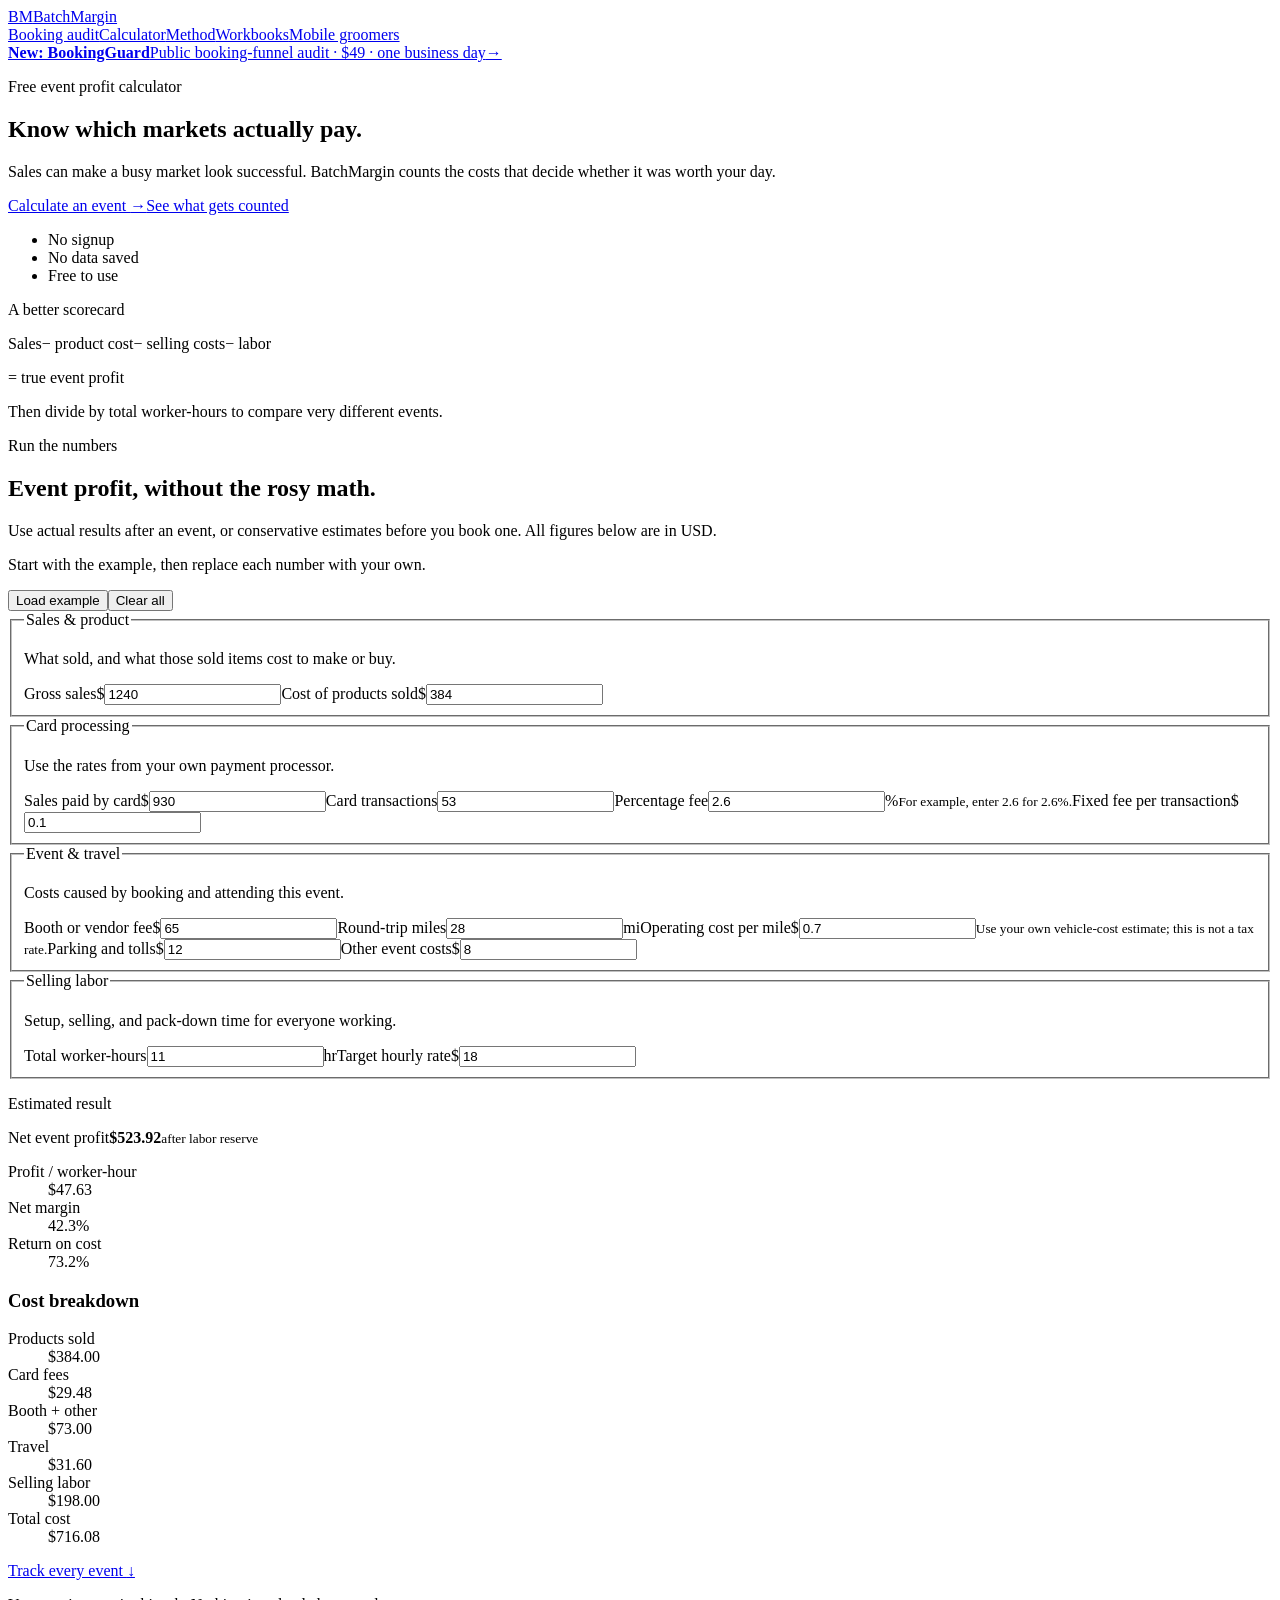
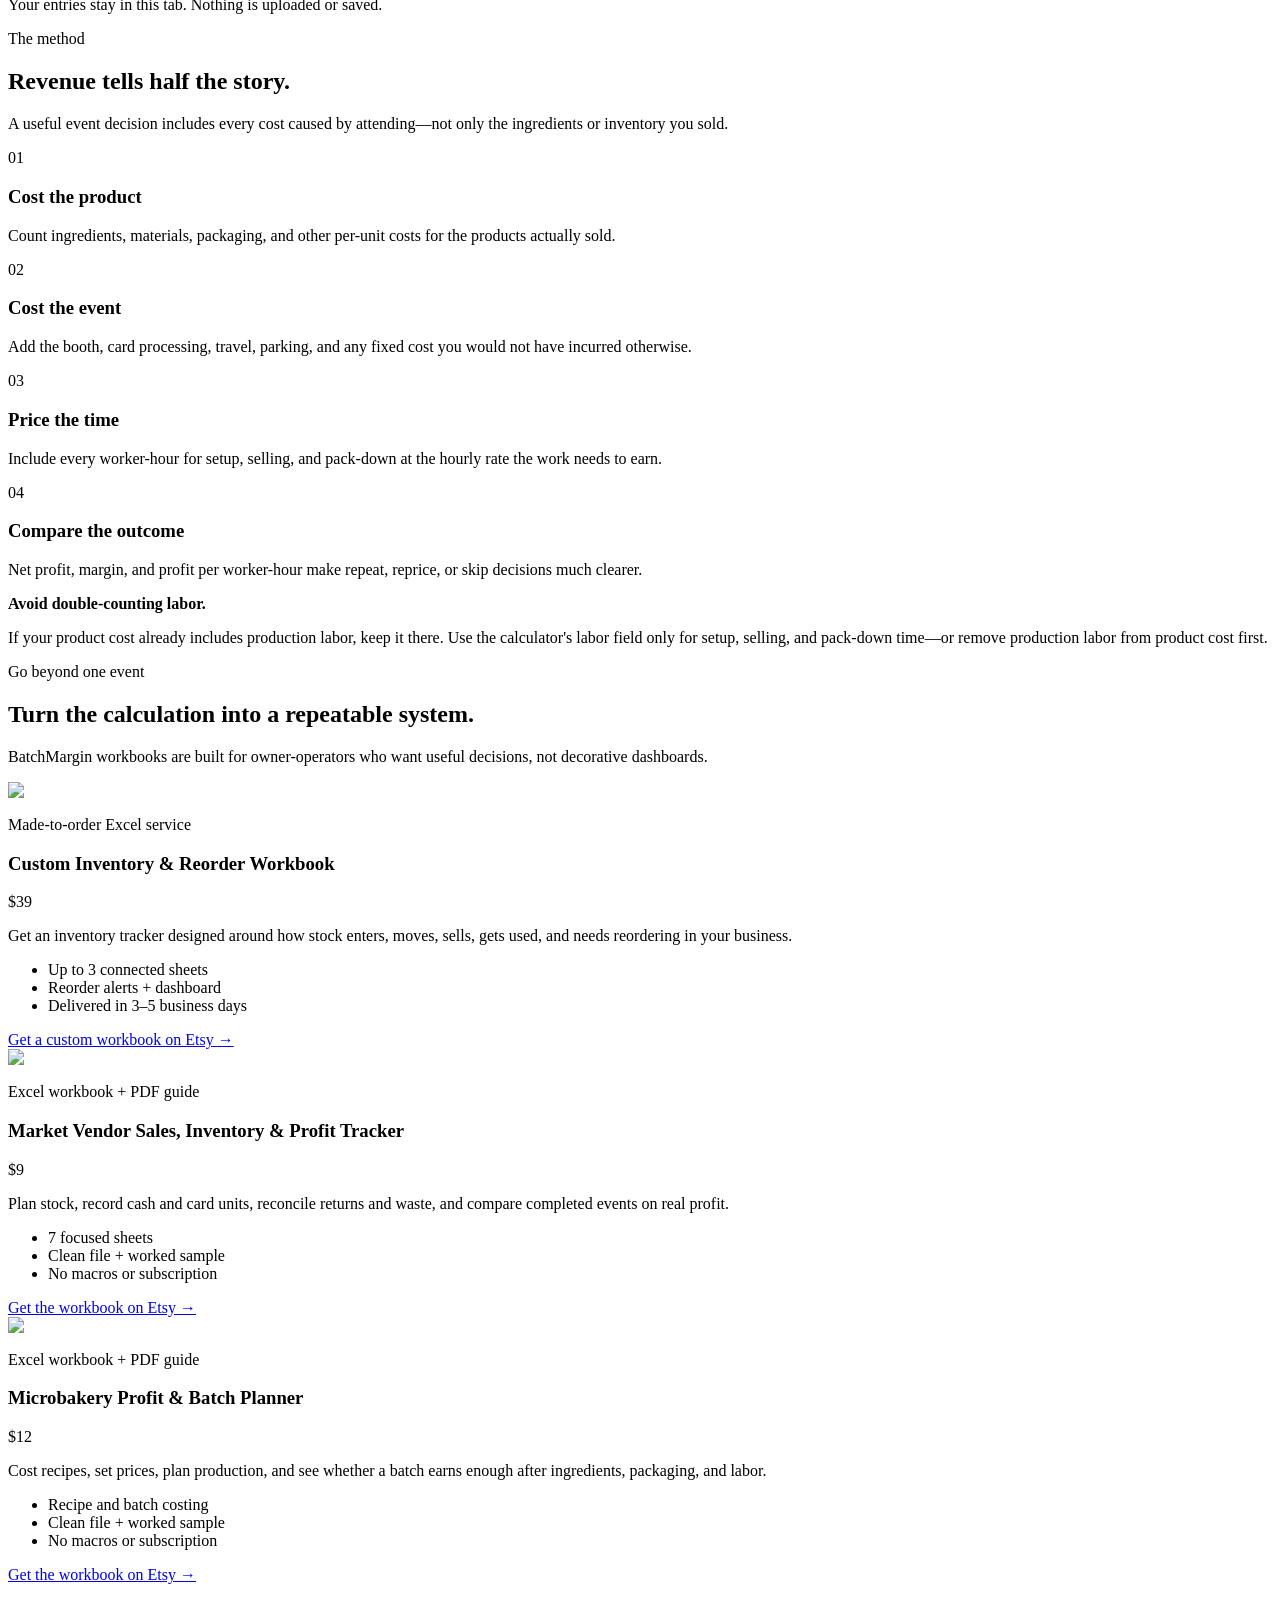
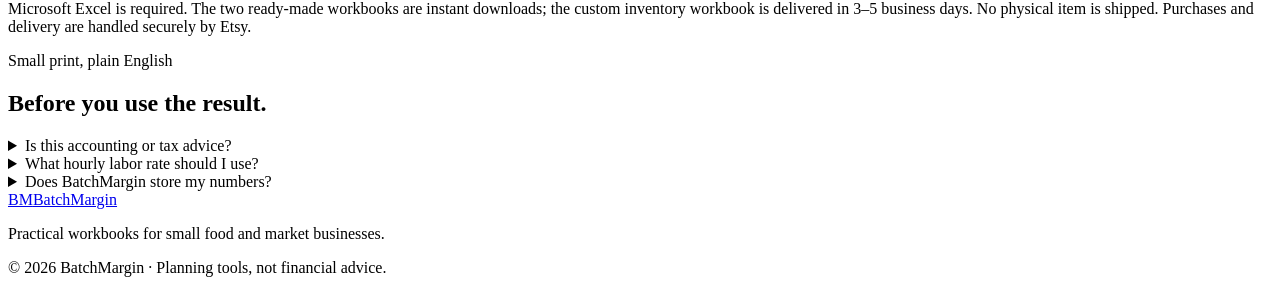
==== commit a566336f: "Deploy BookingGuard audit offer" ====
--- a/index.html
+++ b/index.html
@@ -1 +1 @@
-<!DOCTYPE html><html lang="en"><head><meta charSet="utf-8"/><meta name="viewport" content="width=device-width, initial-scale=1"/><link rel="preload" href="/batchmargin-calculator/_next/static/media/797e433ab948586e-s.p.0r6juujl39pe6.woff2" as="font" crossorigin="" type="font/woff2"/><link rel="preload" href="/batchmargin-calculator/_next/static/media/caa3a2e1cccd8315-s.p.0wgildi0cnwt9.woff2" as="font" crossorigin="" type="font/woff2"/><link rel="stylesheet" href="/batchmargin-calculator/_next/static/chunks/0tngs2ub-18pg.css" data-precedence="next"/><link rel="preload" as="script" fetchPriority="low" href="/batchmargin-calculator/_next/static/chunks/3ll07n217cgxf.js"/><script src="/batchmargin-calculator/_next/static/chunks/1128xw2z-o2r-.js" async=""></script><script src="/batchmargin-calculator/_next/static/chunks/1upe53-127sm4.js" async=""></script><script src="/batchmargin-calculator/_next/static/chunks/turbopack-419lvv9gxwr6o.js" async=""></script><script src="/batchmargin-calculator/_next/static/chunks/1d4h-sglyo8ft.js" async=""></script><script src="/batchmargin-calculator/_next/static/chunks/14mumt5_n0xhi.js" async=""></script><script src="/batchmargin-calculator/_next/static/chunks/0qf9quckim88q.js" async=""></script><meta name="next-size-adjust" content=""/><title>Free Farmers Market Profit Calculator</title><meta name="description" content="Estimate true event profit after product costs, card fees, booth fees, travel, and labor—then compare markets on profit per hour."/><link rel="canonical" href="https://maelmaelr.github.io/batchmargin-calculator/"/><meta property="og:title" content="Know which markets actually pay | BatchMargin"/><meta property="og:description" content="A free event profit calculator for farmers market, craft fair, and pop-up vendors."/><meta property="og:image" content="https://maelmaelr.github.io/batchmargin-calculator/products/market-tracker.jpg"/><meta property="og:image:width" content="2400"/><meta property="og:image:height" content="2000"/><meta property="og:image:alt" content="BatchMargin market vendor profit tracker workbook preview"/><meta property="og:type" content="website"/><meta name="twitter:card" content="summary_large_image"/><meta name="twitter:title" content="Know which markets actually pay | BatchMargin"/><meta name="twitter:description" content="A free event profit calculator for farmers market, craft fair, and pop-up vendors."/><meta name="twitter:image" content="https://maelmaelr.github.io/batchmargin-calculator/products/market-tracker.jpg"/><meta name="twitter:image:alt" content="BatchMargin market vendor profit tracker workbook preview"/><meta name="twitter:image:width" content="2400"/><meta name="twitter:image:height" content="2000"/><link rel="shortcut icon" href="/batchmargin-calculator/favicon.svg"/><link rel="icon" href="/batchmargin-calculator/favicon.svg"/><script src="/batchmargin-calculator/_next/static/chunks/0cz1d0mv5g_q7.js" noModule=""></script></head><body class="geist_a71539c9-module__T19VSG__variable geist_mono_8d43a2aa-module__8Li5zG__variable"><div hidden=""><!--$--><!--/$--></div><main><header class="site-header"><a class="brand" href="#top" aria-label="BatchMargin home"><span class="brand-mark" aria-hidden="true">BM</span><span>BatchMargin</span></a><nav aria-label="Primary navigation"><a href="#calculator">Calculator</a><a href="#method">Method</a><a href="#workbooks">Workbooks</a><a href="/batchmargin-calculator/mobile-groomer-inventory">Mobile groomers</a></nav></header><section class="hero section-shell" id="top"><div class="hero-copy"><p class="eyebrow">Free event profit calculator</p><h1>Know which markets actually pay.</h1><p class="hero-lede">Sales can make a busy market look successful. BatchMargin counts the costs that decide whether it was worth your day.</p><div class="hero-actions"><a class="button button-primary" href="#calculator">Calculate an event <span aria-hidden="true">→</span></a><a class="text-link" href="#method">See what gets counted</a></div><ul class="trust-row" aria-label="Calculator benefits"><li>No signup</li><li>No data saved</li><li>Free to use</li></ul></div><aside class="hero-note" aria-label="Why calculate true event profit"><div class="tape" aria-hidden="true"></div><p class="note-kicker">A better scorecard</p><p class="note-equation">Sales<span>− product cost</span><span>− selling costs</span><span>− labor</span></p><p class="note-result">= true event profit</p><p class="note-caption">Then divide by total worker-hours to compare very different events.</p></aside></section><section class="calculator-section" id="calculator"><div class="section-shell"><div class="section-heading calculator-heading"><div><p class="eyebrow">Run the numbers</p><h2>Event profit, without the rosy math.</h2></div><p>Use actual results after an event, or conservative estimates before you book one. All figures below are in USD.</p></div><div class="calculator"><div class="calculator-toolbar"><p>Start with the example, then replace each number with your own.</p><div class="toolbar-actions"><button type="button">Load example</button><button type="button">Clear all</button></div></div><div class="calculator-body"><form class="input-panel"><fieldset><legend>Sales &amp; product</legend><p class="fieldset-description">What sold, and what those sold items cost to make or buy.</p><div class="field-grid"><label class="number-field"><span>Gross sales</span><span class="input-shell"><span class="input-affix" aria-hidden="true">$</span><input type="number" inputMode="decimal" min="0" step="0.01" value="1240"/></span></label><label class="number-field"><span>Cost of products sold</span><span class="input-shell"><span class="input-affix" aria-hidden="true">$</span><input type="number" inputMode="decimal" min="0" step="0.01" value="384"/></span></label></div></fieldset><fieldset><legend>Card processing</legend><p class="fieldset-description">Use the rates from your own payment processor.</p><div class="field-grid"><label class="number-field"><span>Sales paid by card</span><span class="input-shell"><span class="input-affix" aria-hidden="true">$</span><input type="number" inputMode="decimal" min="0" step="0.01" value="930"/></span></label><label class="number-field"><span>Card transactions</span><span class="input-shell"><input type="number" inputMode="decimal" min="0" step="1" value="53"/></span></label><label class="number-field"><span>Percentage fee</span><span class="input-shell"><input type="number" inputMode="decimal" min="0" step="0.01" aria-describedby="cardFeePercent-hint" value="2.6"/><span class="input-affix suffix" aria-hidden="true">%</span></span><small id="cardFeePercent-hint">For example, enter 2.6 for 2.6%.</small></label><label class="number-field"><span>Fixed fee per transaction</span><span class="input-shell"><span class="input-affix" aria-hidden="true">$</span><input type="number" inputMode="decimal" min="0" step="0.01" value="0.1"/></span></label></div></fieldset><fieldset><legend>Event &amp; travel</legend><p class="fieldset-description">Costs caused by booking and attending this event.</p><div class="field-grid"><label class="number-field"><span>Booth or vendor fee</span><span class="input-shell"><span class="input-affix" aria-hidden="true">$</span><input type="number" inputMode="decimal" min="0" step="0.01" value="65"/></span></label><label class="number-field"><span>Round-trip miles</span><span class="input-shell"><input type="number" inputMode="decimal" min="0" step="0.01" value="28"/><span class="input-affix suffix" aria-hidden="true">mi</span></span></label><label class="number-field"><span>Operating cost per mile</span><span class="input-shell"><span class="input-affix" aria-hidden="true">$</span><input type="number" inputMode="decimal" min="0" step="0.01" aria-describedby="mileageCost-hint" value="0.7"/></span><small id="mileageCost-hint">Use your own vehicle-cost estimate; this is not a tax rate.</small></label><label class="number-field"><span>Parking and tolls</span><span class="input-shell"><span class="input-affix" aria-hidden="true">$</span><input type="number" inputMode="decimal" min="0" step="0.01" value="12"/></span></label><label class="number-field"><span>Other event costs</span><span class="input-shell"><span class="input-affix" aria-hidden="true">$</span><input type="number" inputMode="decimal" min="0" step="0.01" value="8"/></span></label></div></fieldset><fieldset><legend>Selling labor</legend><p class="fieldset-description">Setup, selling, and pack-down time for everyone working.</p><div class="field-grid"><label class="number-field"><span>Total worker-hours</span><span class="input-shell"><input type="number" inputMode="decimal" min="0" step="0.01" value="11"/><span class="input-affix suffix" aria-hidden="true">hr</span></span></label><label class="number-field"><span>Target hourly rate</span><span class="input-shell"><span class="input-affix" aria-hidden="true">$</span><input type="number" inputMode="decimal" min="0" step="0.01" value="18"/></span></label></div></fieldset></form><aside class="results-panel" aria-live="polite"><div class="results-sticky"><p class="results-label">Estimated result</p><div class="profit-total positive"><span>Net event profit</span><strong>$523.92</strong><small>after labor reserve</small></div><dl class="metric-grid"><div><dt>Profit / worker-hour</dt><dd>$47.63</dd></div><div><dt>Net margin</dt><dd>42.3%</dd></div><div><dt>Return on cost</dt><dd>73.2%</dd></div></dl><div class="cost-breakdown"><h3>Cost breakdown</h3><dl><div><dt>Products sold</dt><dd>$384.00</dd></div><div><dt>Card fees</dt><dd>$29.48</dd></div><div><dt>Booth + other</dt><dd>$73.00</dd></div><div><dt>Travel</dt><dd>$31.60</dd></div><div><dt>Selling labor</dt><dd>$198.00</dd></div><div class="breakdown-total"><dt>Total cost</dt><dd>$716.08</dd></div></dl></div><a class="button button-secondary results-cta" href="#workbooks">Track every event <span aria-hidden="true">↓</span></a><p class="privacy-note">Your entries stay in this tab. Nothing is uploaded or saved.</p></div></aside></div></div></div></section><section class="method section-shell" id="method"><div class="section-heading narrow-heading"><p class="eyebrow">The method</p><h2>Revenue tells half the story.</h2><p>A useful event decision includes every cost caused by attending—not only the ingredients or inventory you sold.</p></div><div class="cost-grid"><article><span class="step-number">01</span><h3>Cost the product</h3><p>Count ingredients, materials, packaging, and other per-unit costs for the products actually sold.</p></article><article><span class="step-number">02</span><h3>Cost the event</h3><p>Add the booth, card processing, travel, parking, and any fixed cost you would not have incurred otherwise.</p></article><article><span class="step-number">03</span><h3>Price the time</h3><p>Include every worker-hour for setup, selling, and pack-down at the hourly rate the work needs to earn.</p></article><article class="accent-card"><span class="step-number">04</span><h3>Compare the outcome</h3><p>Net profit, margin, and profit per worker-hour make repeat, reprice, or skip decisions much clearer.</p></article></div><div class="clarity-note"><strong>Avoid double-counting labor.</strong><p>If your product cost already includes production labor, keep it there. Use the calculator&#x27;s labor field only for setup, selling, and pack-down time—or remove production labor from product cost first.</p></div></section><section class="products-section" id="workbooks"><div class="section-shell"><div class="section-heading products-heading"><div><p class="eyebrow">Go beyond one event</p><h2>Turn the calculation into a repeatable system.</h2></div><p>BatchMargin workbooks are built for owner-operators who want useful decisions, not decorative dashboards.</p></div><div class="product-grid"><article class="product-card"><div class="product-image-wrap"><img alt="Preview of the BatchMargin custom inventory and reorder workbook service" loading="lazy" width="2400" height="2000" decoding="async" data-nimg="1" style="color:transparent" src="/batchmargin-calculator/products/custom-inventory.jpg"/></div><div class="product-body"><div class="product-title-row"><div><p class="product-type">Made-to-order Excel service</p><h3>Custom Inventory &amp; Reorder Workbook</h3></div><span class="price">$39</span></div><p>Get an inventory tracker designed around how stock enters, moves, sells, gets used, and needs reordering in your business.</p><ul class="check-list"><li>Up to 3 connected sheets</li><li>Reorder alerts + dashboard</li><li>Delivered in 3–5 business days</li></ul><a class="product-cta" href="https://batchmargin.etsy.com/listing/4548424232?utm_source=batchmargin_calculator&amp;utm_medium=referral&amp;utm_campaign=custom_inventory_service&amp;utm_content=custom_inventory_workbook" target="_blank" rel="noreferrer">Get a custom workbook on Etsy <span aria-hidden="true">→</span></a></div></article><article class="product-card"><div class="product-image-wrap"><img alt="Preview of the BatchMargin market vendor sales, inventory and profit tracker" loading="lazy" width="2400" height="2000" decoding="async" data-nimg="1" style="color:transparent" src="/batchmargin-calculator/products/market-tracker.jpg"/></div><div class="product-body"><div class="product-title-row"><div><p class="product-type">Excel workbook + PDF guide</p><h3>Market Vendor Sales, Inventory &amp; Profit Tracker</h3></div><span class="price">$9</span></div><p>Plan stock, record cash and card units, reconcile returns and waste, and compare completed events on real profit.</p><ul class="check-list"><li>7 focused sheets</li><li>Clean file + worked sample</li><li>No macros or subscription</li></ul><a class="product-cta" href="https://batchmargin.etsy.com/listing/4546068100/farmers-market-vendor-sales-inventory?utm_source=batchmargin_calculator&amp;utm_medium=referral&amp;utm_campaign=free_event_profit_calculator&amp;utm_content=market_vendor_workbook" target="_blank" rel="noreferrer">Get the workbook on Etsy <span aria-hidden="true">→</span></a></div></article><article class="product-card"><div class="product-image-wrap"><img alt="Preview of the BatchMargin microbakery profit and batch planner" loading="lazy" width="2400" height="2000" decoding="async" data-nimg="1" style="color:transparent" src="/batchmargin-calculator/products/microbakery-planner.jpg"/></div><div class="product-body"><div class="product-title-row"><div><p class="product-type">Excel workbook + PDF guide</p><h3>Microbakery Profit &amp; Batch Planner</h3></div><span class="price">$12</span></div><p>Cost recipes, set prices, plan production, and see whether a batch earns enough after ingredients, packaging, and labor.</p><ul class="check-list"><li>Recipe and batch costing</li><li>Clean file + worked sample</li><li>No macros or subscription</li></ul><a class="product-cta" href="https://batchmargin.etsy.com/listing/4546069389/home-bakery-business-spreadsheet-recipe?utm_source=batchmargin_calculator&amp;utm_medium=referral&amp;utm_campaign=free_event_profit_calculator&amp;utm_content=microbakery_workbook" target="_blank" rel="noreferrer">Get the workbook on Etsy <span aria-hidden="true">→</span></a></div></article></div><p class="compatibility-note">Microsoft Excel is required. The two ready-made workbooks are instant downloads; the custom inventory workbook is delivered in 3–5 business days. No physical item is shipped. Purchases and delivery are handled securely by Etsy.</p></div></section><section class="faq section-shell" aria-labelledby="faq-title"><div class="faq-intro"><p class="eyebrow">Small print, plain English</p><h2 id="faq-title">Before you use the result.</h2></div><div class="faq-list"><details><summary>Is this accounting or tax advice?</summary><p>No. It is a planning estimate for comparing selling events. Your accounting treatment, tax deductions, and local rules may differ.</p></details><details><summary>What hourly labor rate should I use?</summary><p>Use the minimum hourly amount the selling work needs to earn. If you have paid staff, include their loaded hourly cost instead.</p></details><details><summary>Does BatchMargin store my numbers?</summary><p>No. The calculator runs in this browser tab and does not submit or save your entries.</p></details></div></section><footer><div class="section-shell footer-inner"><div><a class="brand footer-brand" href="#top"><span class="brand-mark" aria-hidden="true">BM</span><span>BatchMargin</span></a><p>Practical workbooks for small food and market businesses.</p></div><p class="footer-meta">© 2026 BatchMargin · Planning tools, not financial advice.</p></div></footer></main><!--$--><!--/$--><script src="/batchmargin-calculator/_next/static/chunks/3ll07n217cgxf.js" id="_R_" async=""></script><script>(self.__next_f=self.__next_f||[]).push([0])</script><script>self.__next_f.push([1,"1:\"$Sreact.fragment\"\n2:I[39756,[\"/batchmargin-calculator/_next/static/chunks/1d4h-sglyo8ft.js\",\"/batchmargin-calculator/_next/static/chunks/14mumt5_n0xhi.js\"],\"default\"]\n3:I[37457,[\"/batchmargin-calculator/_next/static/chunks/1d4h-sglyo8ft.js\",\"/batchmargin-calculator/_next/static/chunks/14mumt5_n0xhi.js\"],\"default\"]\ne:I[68027,[\"/batchmargin-calculator/_next/static/chunks/1d4h-sglyo8ft.js\",\"/batchmargin-calculator/_next/static/chunks/14mumt5_n0xhi.js\"],\"default\",1]\n:HL[\"/batchmargin-calculator/_next/static/chunks/0tngs2ub-18pg.css\",\"style\"]\n:HL[\"/batchmargin-calculator/_next/static/media/797e433ab948586e-s.p.0r6juujl39pe6.woff2\",\"font\",{\"crossOrigin\":\"\",\"type\":\"font/woff2\"}]\n:HL[\"/batchmargin-calculator/_next/static/media/caa3a2e1cccd8315-s.p.0wgildi0cnwt9.woff2\",\"font\",{\"crossOrigin\":\"\",\"type\":\"font/woff2\"}]\n"])</script><script>self.__next_f.push([1,"0:{\"P\":null,\"c\":[\"\",\"\"],\"q\":\"\",\"i\":false,\"f\":[[[\"\",{\"children\":[\"__PAGE__\",{}]},\"$undefined\",\"$undefined\",16],[[\"$\",\"$1\",\"c\",{\"children\":[[[\"$\",\"link\",\"0\",{\"rel\":\"stylesheet\",\"href\":\"/batchmargin-calculator/_next/static/chunks/0tngs2ub-18pg.css\",\"precedence\":\"next\",\"crossOrigin\":\"$undefined\",\"nonce\":\"$undefined\"}],[\"$\",\"script\",\"script-0\",{\"src\":\"/batchmargin-calculator/_next/static/chunks/1d4h-sglyo8ft.js\",\"async\":true,\"nonce\":\"$undefined\"}],[\"$\",\"script\",\"script-1\",{\"src\":\"/batchmargin-calculator/_next/static/chunks/14mumt5_n0xhi.js\",\"async\":true,\"nonce\":\"$undefined\"}]],[\"$\",\"html\",null,{\"lang\":\"en\",\"children\":[\"$\",\"body\",null,{\"className\":\"geist_a71539c9-module__T19VSG__variable geist_mono_8d43a2aa-module__8Li5zG__variable\",\"children\":[\"$\",\"$L2\",null,{\"parallelRouterKey\":\"children\",\"error\":\"$undefined\",\"errorStyles\":\"$undefined\",\"errorScripts\":\"$undefined\",\"template\":[\"$\",\"$L3\",null,{}],\"templateStyles\":\"$undefined\",\"templateScripts\":\"$undefined\",\"notFound\":[[[\"$\",\"title\",null,{\"children\":\"404: This page could not be found.\"}],[\"$\",\"div\",null,{\"style\":{\"fontFamily\":\"system-ui,\\\"Segoe UI\\\",Roboto,Helvetica,Arial,sans-serif,\\\"Apple Color Emoji\\\",\\\"Segoe UI Emoji\\\"\",\"height\":\"100vh\",\"textAlign\":\"center\",\"display\":\"flex\",\"flexDirection\":\"column\",\"alignItems\":\"center\",\"justifyContent\":\"center\"},\"children\":[\"$\",\"div\",null,{\"children\":[[\"$\",\"style\",null,{\"dangerouslySetInnerHTML\":{\"__html\":\"body{color:#000;background:#fff;margin:0}.next-error-h1{border-right:1px solid rgba(0,0,0,.3)}@media (prefers-color-scheme:dark){body{color:#fff;background:#000}.next-error-h1{border-right:1px solid rgba(255,255,255,.3)}}\"}}],[\"$\",\"h1\",null,{\"className\":\"next-error-h1\",\"style\":{\"display\":\"inline-block\",\"margin\":\"0 20px 0 0\",\"padding\":\"0 23px 0 0\",\"fontSize\":24,\"fontWeight\":500,\"verticalAlign\":\"top\",\"lineHeight\":\"49px\"},\"children\":404}],[\"$\",\"div\",null,{\"style\":{\"display\":\"inline-block\"},\"children\":[\"$\",\"h2\",null,{\"style\":{\"fontSize\":14,\"fontWeight\":400,\"lineHeight\":\"49px\",\"margin\":0},\"children\":\"This page could not be found.\"}]}]]}]}]],[]],\"forbidden\":\"$undefined\",\"unauthorized\":\"$undefined\"}]}]}]]}],{\"children\":[[\"$\",\"$1\",\"c\",{\"children\":[[\"$\",\"main\",null,{\"children\":[[\"$\",\"header\",null,{\"className\":\"site-header\",\"children\":[[\"$\",\"a\",null,{\"className\":\"brand\",\"href\":\"#top\",\"aria-label\":\"BatchMargin home\",\"children\":[[\"$\",\"span\",null,{\"className\":\"brand-mark\",\"aria-hidden\":\"true\",\"children\":\"BM\"}],[\"$\",\"span\",null,{\"children\":\"BatchMargin\"}]]}],[\"$\",\"nav\",null,{\"aria-label\":\"Primary navigation\",\"children\":[[\"$\",\"a\",null,{\"href\":\"#calculator\",\"children\":\"Calculator\"}],[\"$\",\"a\",null,{\"href\":\"#method\",\"children\":\"Method\"}],[\"$\",\"a\",null,{\"href\":\"#workbooks\",\"children\":\"Workbooks\"}],[\"$\",\"a\",null,{\"href\":\"/batchmargin-calculator/mobile-groomer-inventory\",\"children\":\"Mobile groomers\"}]]}]]}],[\"$\",\"section\",null,{\"className\":\"hero section-shell\",\"id\":\"top\",\"children\":[[\"$\",\"div\",null,{\"className\":\"hero-copy\",\"children\":[[\"$\",\"p\",null,{\"className\":\"eyebrow\",\"children\":\"Free event profit calculator\"}],[\"$\",\"h1\",null,{\"children\":\"Know which markets actually pay.\"}],[\"$\",\"p\",null,{\"className\":\"hero-lede\",\"children\":\"Sales can make a busy market look successful. BatchMargin counts the costs that decide whether it was worth your day.\"}],[\"$\",\"div\",null,{\"className\":\"hero-actions\",\"children\":[[\"$\",\"a\",null,{\"className\":\"button button-primary\",\"href\":\"#calculator\",\"children\":[\"Calculate an event \",[\"$\",\"span\",null,{\"aria-hidden\":\"true\",\"children\":\"→\"}]]}],[\"$\",\"a\",null,{\"className\":\"text-link\",\"href\":\"#method\",\"children\":\"See what gets counted\"}]]}],[\"$\",\"ul\",null,{\"className\":\"trust-row\",\"aria-label\":\"Calculator benefits\",\"children\":[[\"$\",\"li\",null,{\"children\":\"No signup\"}],[\"$\",\"li\",null,{\"children\":\"No data saved\"}],[\"$\",\"li\",null,{\"children\":\"Free to use\"}]]}]]}],[\"$\",\"aside\",null,{\"className\":\"hero-note\",\"aria-label\":\"Why calculate true event profit\",\"children\":[[\"$\",\"div\",null,{\"className\":\"tape\",\"aria-hidden\":\"true\"}],[\"$\",\"p\",null,{\"className\":\"note-kicker\",\"children\":\"A better scorecard\"}],[\"$\",\"p\",null,{\"className\":\"note-equation\",\"children\":[\"Sales\",[\"$\",\"span\",null,{\"children\":\"− product cost\"}],[\"$\",\"span\",null,{\"children\":\"− selling costs\"}],[\"$\",\"span\",null,{\"children\":\"− labor\"}]]}],[\"$\",\"p\",null,{\"className\":\"note-result\",\"children\":\"= true event profit\"}],[\"$\",\"p\",null,{\"className\":\"note-caption\",\"children\":\"Then divide by total worker-hours to compare very different events.\"}]]}]]}],[\"$\",\"section\",null,{\"className\":\"calculator-section\",\"id\":\"calculator\",\"children\":[\"$\",\"div\",null,{\"className\":\"section-shell\",\"children\":[[\"$\",\"div\",null,{\"className\":\"section-heading calculator-heading\",\"children\":[[\"$\",\"div\",null,{\"children\":[[\"$\",\"p\",null,{\"className\":\"eyebrow\",\"children\":\"Run the numbers\"}],\"$L4\"]}],\"$L5\"]}],\"$L6\"]}]}],\"$L7\",\"$L8\",\"$L9\",\"$La\"]}],[\"$Lb\"],\"$Lc\"]}],{},null,false,null]},null,false,null],\"$Ld\",false]],\"m\":\"$undefined\",\"G\":[\"$e\",[\"$Lf\"]],\"S\":true,\"h\":null,\"s\":\"$undefined\",\"l\":\"$undefined\",\"p\":\"$undefined\",\"d\":\"$undefined\",\"b\":\"hRrfq9QM7hOcvF89hSGYd\"}\n"])</script><script>self.__next_f.push([1,"10:I[77714,[\"/batchmargin-calculator/_next/static/chunks/1d4h-sglyo8ft.js\",\"/batchmargin-calculator/_next/static/chunks/14mumt5_n0xhi.js\",\"/batchmargin-calculator/_next/static/chunks/0qf9quckim88q.js\"],\"default\"]\n11:I[5500,[\"/batchmargin-calculator/_next/static/chunks/1d4h-sglyo8ft.js\",\"/batchmargin-calculator/_next/static/chunks/14mumt5_n0xhi.js\",\"/batchmargin-calculator/_next/static/chunks/0qf9quckim88q.js\"],\"Image\"]\n16:I[97367,[\"/batchmargin-calculator/_next/static/chunks/1d4h-sglyo8ft.js\",\"/batchmargin-calculator/_next/static/chunks/14mumt5_n0xhi.js\"],\"OutletBoundary\"]\n17:\"$Sreact.suspense\"\n19:I[97367,[\"/batchmargin-calculator/_next/static/chunks/1d4h-sglyo8ft.js\",\"/batchmargin-calculator/_next/static/chunks/14mumt5_n0xhi.js\"],\"ViewportBoundary\"]\n1b:I[97367,[\"/batchmargin-calculator/_next/static/chunks/1d4h-sglyo8ft.js\",\"/batchmargin-calculator/_next/static/chunks/14mumt5_n0xhi.js\"],\"MetadataBoundary\"]\n4:[\"$\",\"h2\",null,{\"children\":\"Event profit, without the rosy math.\"}]\n5:[\"$\",\"p\",null,{\"children\":\"Use actual results after an event, or conservative estimates before you book one. All figures below are in USD.\"}]\n6:[\"$\",\"$L10\",null,{}]\n"])</script><script>self.__next_f.push([1,"7:[\"$\",\"section\",null,{\"className\":\"method section-shell\",\"id\":\"method\",\"children\":[[\"$\",\"div\",null,{\"className\":\"section-heading narrow-heading\",\"children\":[[\"$\",\"p\",null,{\"className\":\"eyebrow\",\"children\":\"The method\"}],[\"$\",\"h2\",null,{\"children\":\"Revenue tells half the story.\"}],[\"$\",\"p\",null,{\"children\":\"A useful event decision includes every cost caused by attending—not only the ingredients or inventory you sold.\"}]]}],[\"$\",\"div\",null,{\"className\":\"cost-grid\",\"children\":[[\"$\",\"article\",null,{\"children\":[[\"$\",\"span\",null,{\"className\":\"step-number\",\"children\":\"01\"}],[\"$\",\"h3\",null,{\"children\":\"Cost the product\"}],[\"$\",\"p\",null,{\"children\":\"Count ingredients, materials, packaging, and other per-unit costs for the products actually sold.\"}]]}],[\"$\",\"article\",null,{\"children\":[[\"$\",\"span\",null,{\"className\":\"step-number\",\"children\":\"02\"}],[\"$\",\"h3\",null,{\"children\":\"Cost the event\"}],[\"$\",\"p\",null,{\"children\":\"Add the booth, card processing, travel, parking, and any fixed cost you would not have incurred otherwise.\"}]]}],[\"$\",\"article\",null,{\"children\":[[\"$\",\"span\",null,{\"className\":\"step-number\",\"children\":\"03\"}],[\"$\",\"h3\",null,{\"children\":\"Price the time\"}],[\"$\",\"p\",null,{\"children\":\"Include every worker-hour for setup, selling, and pack-down at the hourly rate the work needs to earn.\"}]]}],[\"$\",\"article\",null,{\"className\":\"accent-card\",\"children\":[[\"$\",\"span\",null,{\"className\":\"step-number\",\"children\":\"04\"}],[\"$\",\"h3\",null,{\"children\":\"Compare the outcome\"}],[\"$\",\"p\",null,{\"children\":\"Net profit, margin, and profit per worker-hour make repeat, reprice, or skip decisions much clearer.\"}]]}]]}],[\"$\",\"div\",null,{\"className\":\"clarity-note\",\"children\":[[\"$\",\"strong\",null,{\"children\":\"Avoid double-counting labor.\"}],[\"$\",\"p\",null,{\"children\":\"If your product cost already includes production labor, keep it there. Use the calculator's labor field only for setup, selling, and pack-down time—or remove production labor from product cost first.\"}]]}]]}]\n"])</script><script>self.__next_f.push([1,"8:[\"$\",\"section\",null,{\"className\":\"products-section\",\"id\":\"workbooks\",\"children\":[\"$\",\"div\",null,{\"className\":\"section-shell\",\"children\":[[\"$\",\"div\",null,{\"className\":\"section-heading products-heading\",\"children\":[[\"$\",\"div\",null,{\"children\":[[\"$\",\"p\",null,{\"className\":\"eyebrow\",\"children\":\"Go beyond one event\"}],[\"$\",\"h2\",null,{\"children\":\"Turn the calculation into a repeatable system.\"}]]}],[\"$\",\"p\",null,{\"children\":\"BatchMargin workbooks are built for owner-operators who want useful decisions, not decorative dashboards.\"}]]}],[\"$\",\"div\",null,{\"className\":\"product-grid\",\"children\":[[\"$\",\"article\",null,{\"className\":\"product-card\",\"children\":[[\"$\",\"div\",null,{\"className\":\"product-image-wrap\",\"children\":[\"$\",\"$L11\",null,{\"src\":\"/batchmargin-calculator/products/custom-inventory.jpg\",\"alt\":\"Preview of the BatchMargin custom inventory and reorder workbook service\",\"width\":2400,\"height\":2000,\"sizes\":\"(max-width: 760px) 100vw, 33vw\",\"unoptimized\":true,\"priority\":false}]}],[\"$\",\"div\",null,{\"className\":\"product-body\",\"children\":[[\"$\",\"div\",null,{\"className\":\"product-title-row\",\"children\":[[\"$\",\"div\",null,{\"children\":[[\"$\",\"p\",null,{\"className\":\"product-type\",\"children\":\"Made-to-order Excel service\"}],[\"$\",\"h3\",null,{\"children\":\"Custom Inventory \u0026 Reorder Workbook\"}]]}],[\"$\",\"span\",null,{\"className\":\"price\",\"children\":\"$$39\"}]]}],[\"$\",\"p\",null,{\"children\":\"Get an inventory tracker designed around how stock enters, moves, sells, gets used, and needs reordering in your business.\"}],[\"$\",\"ul\",null,{\"className\":\"check-list\",\"children\":[[\"$\",\"li\",null,{\"children\":\"Up to 3 connected sheets\"}],[\"$\",\"li\",null,{\"children\":\"Reorder alerts + dashboard\"}],[\"$\",\"li\",null,{\"children\":\"Delivered in 3–5 business days\"}]]}],[\"$\",\"a\",null,{\"className\":\"product-cta\",\"href\":\"https://batchmargin.etsy.com/listing/4548424232?utm_source=batchmargin_calculator\u0026utm_medium=referral\u0026utm_campaign=custom_inventory_service\u0026utm_content=custom_inventory_workbook\",\"target\":\"_blank\",\"rel\":\"noreferrer\",\"children\":[\"Get a custom workbook on Etsy \",[\"$\",\"span\",null,{\"aria-hidden\":\"true\",\"children\":\"→\"}]]}]]}]]}],[\"$\",\"article\",null,{\"className\":\"product-card\",\"children\":[[\"$\",\"div\",null,{\"className\":\"product-image-wrap\",\"children\":[\"$\",\"$L11\",null,{\"src\":\"/batchmargin-calculator/products/market-tracker.jpg\",\"alt\":\"Preview of the BatchMargin market vendor sales, inventory and profit tracker\",\"width\":2400,\"height\":2000,\"sizes\":\"(max-width: 760px) 100vw, 50vw\",\"unoptimized\":true,\"priority\":false}]}],[\"$\",\"div\",null,{\"className\":\"product-body\",\"children\":[[\"$\",\"div\",null,{\"className\":\"product-title-row\",\"children\":[[\"$\",\"div\",null,{\"children\":[[\"$\",\"p\",null,{\"className\":\"product-type\",\"children\":\"Excel workbook + PDF guide\"}],[\"$\",\"h3\",null,{\"children\":\"Market Vendor Sales, Inventory \u0026 Profit Tracker\"}]]}],[\"$\",\"span\",null,{\"className\":\"price\",\"children\":\"$$9\"}]]}],[\"$\",\"p\",null,{\"children\":\"Plan stock, record cash and card units, reconcile returns and waste, and compare completed events on real profit.\"}],[\"$\",\"ul\",null,{\"className\":\"check-list\",\"children\":[[\"$\",\"li\",null,{\"children\":\"7 focused sheets\"}],[\"$\",\"li\",null,{\"children\":\"Clean file + worked sample\"}],[\"$\",\"li\",null,{\"children\":\"No macros or subscription\"}]]}],[\"$\",\"a\",null,{\"className\":\"product-cta\",\"href\":\"https://batchmargin.etsy.com/listing/4546068100/farmers-market-vendor-sales-inventory?utm_source=batchmargin_calculator\u0026utm_medium=referral\u0026utm_campaign=free_event_profit_calculator\u0026utm_content=market_vendor_workbook\",\"target\":\"_blank\",\"rel\":\"noreferrer\",\"children\":[\"Get the workbook on Etsy \",[\"$\",\"span\",null,{\"aria-hidden\":\"true\",\"children\":\"→\"}]]}]]}]]}],[\"$\",\"article\",null,{\"className\":\"product-card\",\"children\":[[\"$\",\"div\",null,{\"className\":\"product-image-wrap\",\"children\":[\"$\",\"$L11\",null,{\"src\":\"/batchmargin-calculator/products/microbakery-planner.jpg\",\"alt\":\"Preview of the BatchMargin microbakery profit and batch planner\",\"width\":2400,\"height\":2000,\"sizes\":\"(max-width: 760px) 100vw, 50vw\",\"unoptimized\":true,\"priority\":false}]}],[\"$\",\"div\",null,{\"className\":\"product-body\",\"children\":[[\"$\",\"div\",null,{\"className\":\"product-title-row\",\"children\":[[\"$\",\"div\",null,{\"children\":[[\"$\",\"p\",null,{\"className\":\"product-type\",\"children\":\"Excel workbook + PDF guide\"}],[\"$\",\"h3\",null,{\"children\":\"Microbakery Profit \u0026 Batch Planner\"}]]}],[\"$\",\"span\",null,{\"className\":\"price\",\"children\":\"$$12\"}]]}],\"$L12\",\"$L13\",\"$L14\"]}]]}]]}],\"$L15\"]}]}]\n"])</script><script>self.__next_f.push([1,"9:[\"$\",\"section\",null,{\"className\":\"faq section-shell\",\"aria-labelledby\":\"faq-title\",\"children\":[[\"$\",\"div\",null,{\"className\":\"faq-intro\",\"children\":[[\"$\",\"p\",null,{\"className\":\"eyebrow\",\"children\":\"Small print, plain English\"}],[\"$\",\"h2\",null,{\"id\":\"faq-title\",\"children\":\"Before you use the result.\"}]]}],[\"$\",\"div\",null,{\"className\":\"faq-list\",\"children\":[[\"$\",\"details\",null,{\"children\":[[\"$\",\"summary\",null,{\"children\":\"Is this accounting or tax advice?\"}],[\"$\",\"p\",null,{\"children\":\"No. It is a planning estimate for comparing selling events. Your accounting treatment, tax deductions, and local rules may differ.\"}]]}],[\"$\",\"details\",null,{\"children\":[[\"$\",\"summary\",null,{\"children\":\"What hourly labor rate should I use?\"}],[\"$\",\"p\",null,{\"children\":\"Use the minimum hourly amount the selling work needs to earn. If you have paid staff, include their loaded hourly cost instead.\"}]]}],[\"$\",\"details\",null,{\"children\":[[\"$\",\"summary\",null,{\"children\":\"Does BatchMargin store my numbers?\"}],[\"$\",\"p\",null,{\"children\":\"No. The calculator runs in this browser tab and does not submit or save your entries.\"}]]}]]}]]}]\na:[\"$\",\"footer\",null,{\"children\":[\"$\",\"div\",null,{\"className\":\"section-shell footer-inner\",\"children\":[[\"$\",\"div\",null,{\"children\":[[\"$\",\"a\",null,{\"className\":\"brand footer-brand\",\"href\":\"#top\",\"children\":[[\"$\",\"span\",null,{\"className\":\"brand-mark\",\"aria-hidden\":\"true\",\"children\":\"BM\"}],[\"$\",\"span\",null,{\"children\":\"BatchMargin\"}]]}],[\"$\",\"p\",null,{\"children\":\"Practical workbooks for small food and market businesses.\"}]]}],[\"$\",\"p\",null,{\"className\":\"footer-meta\",\"children\":\"© 2026 BatchMargin · Planning tools, not financial advice.\"}]]}]}]\nb:[\"$\",\"script\",\"script-0\",{\"src\":\"/batchmargin-calculator/_next/static/chunks/0qf9quckim88q.js\",\"async\":true,\"nonce\":\"$undefined\"}]\nc:[\"$\",\"$L16\",null,{\"children\":[\"$\",\"$17\",null,{\"name\":\"Next.MetadataOutlet\",\"children\":\"$@18\"}]}]\nd:[\"$\",\"$1\",\"h\",{\"children\":[null,[\"$\",\"$L19\",null,{\"children\":\"$L1a\"}],[\"$\",\"div\",null,{\"hidden\":true,\"children\":[\"$\",\"$L1b\",null,{\"children\":[\"$\",\"$17\",null,{\"name\":\"Next.Metadata\",\"children\":\"$L1c\"}]}]}],[\"$\",\"meta\",null,{\"name\":\"next-size-adjust\",\"content\":\"\"}]]}]\nf:[\"$\",\"link\",\"0\",{\"rel\":\"stylesheet\",\"href\":\"/batchmargin-calculator/_next/static/chunks/0tngs2ub-18pg.css\",\"precedence\":\"next\",\"crossOrigin\":\"$undefined\",\"nonce\":\"$undefined\"}]\n"])</script><script>self.__next_f.push([1,"12:[\"$\",\"p\",null,{\"children\":\"Cost recipes, set prices, plan production, and see whether a batch earns enough after ingredients, packaging, and labor.\"}]\n13:[\"$\",\"ul\",null,{\"className\":\"check-list\",\"children\":[[\"$\",\"li\",null,{\"children\":\"Recipe and batch costing\"}],[\"$\",\"li\",null,{\"children\":\"Clean file + worked sample\"}],[\"$\",\"li\",null,{\"children\":\"No macros or subscription\"}]]}]\n14:[\"$\",\"a\",null,{\"className\":\"product-cta\",\"href\":\"https://batchmargin.etsy.com/listing/4546069389/home-bakery-business-spreadsheet-recipe?utm_source=batchmargin_calculator\u0026utm_medium=referral\u0026utm_campaign=free_event_profit_calculator\u0026utm_content=microbakery_workbook\",\"target\":\"_blank\",\"rel\":\"noreferrer\",\"children\":[\"Get the workbook on Etsy \",[\"$\",\"span\",null,{\"aria-hidden\":\"true\",\"children\":\"→\"}]]}]\n15:[\"$\",\"p\",null,{\"className\":\"compatibility-note\",\"children\":\"Microsoft Excel is required. The two ready-made workbooks are instant downloads; the custom inventory workbook is delivered in 3–5 business days. No physical item is shipped. Purchases and delivery are handled securely by Etsy.\"}]\n"])</script><script>self.__next_f.push([1,"1a:[[\"$\",\"meta\",\"0\",{\"charSet\":\"utf-8\"}],[\"$\",\"meta\",\"1\",{\"name\":\"viewport\",\"content\":\"width=device-width, initial-scale=1\"}]]\n"])</script><script>self.__next_f.push([1,"1d:I[27201,[\"/batchmargin-calculator/_next/static/chunks/1d4h-sglyo8ft.js\",\"/batchmargin-calculator/_next/static/chunks/14mumt5_n0xhi.js\"],\"IconMark\"]\n18:null\n"])</script><script>self.__next_f.push([1,"1c:[[\"$\",\"title\",\"0\",{\"children\":\"Free Farmers Market Profit Calculator\"}],[\"$\",\"meta\",\"1\",{\"name\":\"description\",\"content\":\"Estimate true event profit after product costs, card fees, booth fees, travel, and labor—then compare markets on profit per hour.\"}],[\"$\",\"link\",\"2\",{\"rel\":\"canonical\",\"href\":\"https://maelmaelr.github.io/batchmargin-calculator/\"}],[\"$\",\"meta\",\"3\",{\"property\":\"og:title\",\"content\":\"Know which markets actually pay | BatchMargin\"}],[\"$\",\"meta\",\"4\",{\"property\":\"og:description\",\"content\":\"A free event profit calculator for farmers market, craft fair, and pop-up vendors.\"}],[\"$\",\"meta\",\"5\",{\"property\":\"og:image\",\"content\":\"https://maelmaelr.github.io/batchmargin-calculator/products/market-tracker.jpg\"}],[\"$\",\"meta\",\"6\",{\"property\":\"og:image:width\",\"content\":\"2400\"}],[\"$\",\"meta\",\"7\",{\"property\":\"og:image:height\",\"content\":\"2000\"}],[\"$\",\"meta\",\"8\",{\"property\":\"og:image:alt\",\"content\":\"BatchMargin market vendor profit tracker workbook preview\"}],[\"$\",\"meta\",\"9\",{\"property\":\"og:type\",\"content\":\"website\"}],[\"$\",\"meta\",\"10\",{\"name\":\"twitter:card\",\"content\":\"summary_large_image\"}],[\"$\",\"meta\",\"11\",{\"name\":\"twitter:title\",\"content\":\"Know which markets actually pay | BatchMargin\"}],[\"$\",\"meta\",\"12\",{\"name\":\"twitter:description\",\"content\":\"A free event profit calculator for farmers market, craft fair, and pop-up vendors.\"}],[\"$\",\"meta\",\"13\",{\"name\":\"twitter:image\",\"content\":\"https://maelmaelr.github.io/batchmargin-calculator/products/market-tracker.jpg\"}],[\"$\",\"meta\",\"14\",{\"name\":\"twitter:image:alt\",\"content\":\"BatchMargin market vendor profit tracker workbook preview\"}],[\"$\",\"meta\",\"15\",{\"name\":\"twitter:image:width\",\"content\":\"2400\"}],[\"$\",\"meta\",\"16\",{\"name\":\"twitter:image:height\",\"content\":\"2000\"}],[\"$\",\"link\",\"17\",{\"rel\":\"shortcut icon\",\"href\":\"/batchmargin-calculator/favicon.svg\"}],[\"$\",\"link\",\"18\",{\"rel\":\"icon\",\"href\":\"/batchmargin-calculator/favicon.svg\"}],[\"$\",\"$L1d\",\"19\",{}]]\n"])</script></body></html>+<!DOCTYPE html><html lang="en"><head><meta charSet="utf-8"/><meta name="viewport" content="width=device-width, initial-scale=1"/><link rel="preload" href="/batchmargin-calculator/_next/static/media/797e433ab948586e-s.p.0r6juujl39pe6.woff2" as="font" crossorigin="" type="font/woff2"/><link rel="preload" href="/batchmargin-calculator/_next/static/media/caa3a2e1cccd8315-s.p.0wgildi0cnwt9.woff2" as="font" crossorigin="" type="font/woff2"/><link rel="stylesheet" href="/batchmargin-calculator/_next/static/chunks/0h2zoulmmidyk.css" data-precedence="next"/><link rel="preload" as="script" fetchPriority="low" href="/batchmargin-calculator/_next/static/chunks/2nwqoerny79-z.js"/><script src="/batchmargin-calculator/_next/static/chunks/1128xw2z-o2r-.js" async=""></script><script src="/batchmargin-calculator/_next/static/chunks/1upe53-127sm4.js" async=""></script><script src="/batchmargin-calculator/_next/static/chunks/turbopack-3y-8y_bx7z49p.js" async=""></script><script src="/batchmargin-calculator/_next/static/chunks/1d4h-sglyo8ft.js" async=""></script><script src="/batchmargin-calculator/_next/static/chunks/14mumt5_n0xhi.js" async=""></script><script src="/batchmargin-calculator/_next/static/chunks/0qf9quckim88q.js" async=""></script><meta name="next-size-adjust" content=""/><title>Free Farmers Market Profit Calculator</title><meta name="description" content="Estimate true event profit after product costs, card fees, booth fees, travel, and labor—then compare markets on profit per hour."/><link rel="canonical" href="https://maelmaelr.github.io/batchmargin-calculator/"/><meta property="og:title" content="Know which markets actually pay | BatchMargin"/><meta property="og:description" content="A free event profit calculator for farmers market, craft fair, and pop-up vendors."/><meta property="og:image" content="https://maelmaelr.github.io/batchmargin-calculator/products/market-tracker.jpg"/><meta property="og:image:width" content="2400"/><meta property="og:image:height" content="2000"/><meta property="og:image:alt" content="BatchMargin market vendor profit tracker workbook preview"/><meta property="og:type" content="website"/><meta name="twitter:card" content="summary_large_image"/><meta name="twitter:title" content="Know which markets actually pay | BatchMargin"/><meta name="twitter:description" content="A free event profit calculator for farmers market, craft fair, and pop-up vendors."/><meta name="twitter:image" content="https://maelmaelr.github.io/batchmargin-calculator/products/market-tracker.jpg"/><meta name="twitter:image:alt" content="BatchMargin market vendor profit tracker workbook preview"/><meta name="twitter:image:width" content="2400"/><meta name="twitter:image:height" content="2000"/><link rel="shortcut icon" href="/batchmargin-calculator/favicon.svg"/><link rel="icon" href="/batchmargin-calculator/favicon.svg"/><script src="/batchmargin-calculator/_next/static/chunks/0cz1d0mv5g_q7.js" noModule=""></script></head><body class="geist_a71539c9-module__T19VSG__variable geist_mono_8d43a2aa-module__8Li5zG__variable"><div hidden=""><!--$--><!--/$--></div><main><header class="site-header"><a class="brand" href="#top" aria-label="BatchMargin home"><span class="brand-mark" aria-hidden="true">BM</span><span>BatchMargin</span></a><nav aria-label="Primary navigation"><a href="/batchmargin-calculator/booking-funnel-audit">Booking audit</a><a href="#calculator">Calculator</a><a href="#method">Method</a><a href="#workbooks">Workbooks</a><a href="/batchmargin-calculator/mobile-groomer-inventory">Mobile groomers</a></nav></header><a class="bookingguard-banner" href="/batchmargin-calculator/booking-funnel-audit"><strong>New: BookingGuard</strong><span>Public booking-funnel audit · $49 · one business day</span><span aria-hidden="true">→</span></a><section class="hero section-shell" id="top"><div class="hero-copy"><p class="eyebrow">Free event profit calculator</p><h1>Know which markets actually pay.</h1><p class="hero-lede">Sales can make a busy market look successful. BatchMargin counts the costs that decide whether it was worth your day.</p><div class="hero-actions"><a class="button button-primary" href="#calculator">Calculate an event <span aria-hidden="true">→</span></a><a class="text-link" href="#method">See what gets counted</a></div><ul class="trust-row" aria-label="Calculator benefits"><li>No signup</li><li>No data saved</li><li>Free to use</li></ul></div><aside class="hero-note" aria-label="Why calculate true event profit"><div class="tape" aria-hidden="true"></div><p class="note-kicker">A better scorecard</p><p class="note-equation">Sales<span>− product cost</span><span>− selling costs</span><span>− labor</span></p><p class="note-result">= true event profit</p><p class="note-caption">Then divide by total worker-hours to compare very different events.</p></aside></section><section class="calculator-section" id="calculator"><div class="section-shell"><div class="section-heading calculator-heading"><div><p class="eyebrow">Run the numbers</p><h2>Event profit, without the rosy math.</h2></div><p>Use actual results after an event, or conservative estimates before you book one. All figures below are in USD.</p></div><div class="calculator"><div class="calculator-toolbar"><p>Start with the example, then replace each number with your own.</p><div class="toolbar-actions"><button type="button">Load example</button><button type="button">Clear all</button></div></div><div class="calculator-body"><form class="input-panel"><fieldset><legend>Sales &amp; product</legend><p class="fieldset-description">What sold, and what those sold items cost to make or buy.</p><div class="field-grid"><label class="number-field"><span>Gross sales</span><span class="input-shell"><span class="input-affix" aria-hidden="true">$</span><input type="number" inputMode="decimal" min="0" step="0.01" value="1240"/></span></label><label class="number-field"><span>Cost of products sold</span><span class="input-shell"><span class="input-affix" aria-hidden="true">$</span><input type="number" inputMode="decimal" min="0" step="0.01" value="384"/></span></label></div></fieldset><fieldset><legend>Card processing</legend><p class="fieldset-description">Use the rates from your own payment processor.</p><div class="field-grid"><label class="number-field"><span>Sales paid by card</span><span class="input-shell"><span class="input-affix" aria-hidden="true">$</span><input type="number" inputMode="decimal" min="0" step="0.01" value="930"/></span></label><label class="number-field"><span>Card transactions</span><span class="input-shell"><input type="number" inputMode="decimal" min="0" step="1" value="53"/></span></label><label class="number-field"><span>Percentage fee</span><span class="input-shell"><input type="number" inputMode="decimal" min="0" step="0.01" aria-describedby="cardFeePercent-hint" value="2.6"/><span class="input-affix suffix" aria-hidden="true">%</span></span><small id="cardFeePercent-hint">For example, enter 2.6 for 2.6%.</small></label><label class="number-field"><span>Fixed fee per transaction</span><span class="input-shell"><span class="input-affix" aria-hidden="true">$</span><input type="number" inputMode="decimal" min="0" step="0.01" value="0.1"/></span></label></div></fieldset><fieldset><legend>Event &amp; travel</legend><p class="fieldset-description">Costs caused by booking and attending this event.</p><div class="field-grid"><label class="number-field"><span>Booth or vendor fee</span><span class="input-shell"><span class="input-affix" aria-hidden="true">$</span><input type="number" inputMode="decimal" min="0" step="0.01" value="65"/></span></label><label class="number-field"><span>Round-trip miles</span><span class="input-shell"><input type="number" inputMode="decimal" min="0" step="0.01" value="28"/><span class="input-affix suffix" aria-hidden="true">mi</span></span></label><label class="number-field"><span>Operating cost per mile</span><span class="input-shell"><span class="input-affix" aria-hidden="true">$</span><input type="number" inputMode="decimal" min="0" step="0.01" aria-describedby="mileageCost-hint" value="0.7"/></span><small id="mileageCost-hint">Use your own vehicle-cost estimate; this is not a tax rate.</small></label><label class="number-field"><span>Parking and tolls</span><span class="input-shell"><span class="input-affix" aria-hidden="true">$</span><input type="number" inputMode="decimal" min="0" step="0.01" value="12"/></span></label><label class="number-field"><span>Other event costs</span><span class="input-shell"><span class="input-affix" aria-hidden="true">$</span><input type="number" inputMode="decimal" min="0" step="0.01" value="8"/></span></label></div></fieldset><fieldset><legend>Selling labor</legend><p class="fieldset-description">Setup, selling, and pack-down time for everyone working.</p><div class="field-grid"><label class="number-field"><span>Total worker-hours</span><span class="input-shell"><input type="number" inputMode="decimal" min="0" step="0.01" value="11"/><span class="input-affix suffix" aria-hidden="true">hr</span></span></label><label class="number-field"><span>Target hourly rate</span><span class="input-shell"><span class="input-affix" aria-hidden="true">$</span><input type="number" inputMode="decimal" min="0" step="0.01" value="18"/></span></label></div></fieldset></form><aside class="results-panel" aria-live="polite"><div class="results-sticky"><p class="results-label">Estimated result</p><div class="profit-total positive"><span>Net event profit</span><strong>$523.92</strong><small>after labor reserve</small></div><dl class="metric-grid"><div><dt>Profit / worker-hour</dt><dd>$47.63</dd></div><div><dt>Net margin</dt><dd>42.3%</dd></div><div><dt>Return on cost</dt><dd>73.2%</dd></div></dl><div class="cost-breakdown"><h3>Cost breakdown</h3><dl><div><dt>Products sold</dt><dd>$384.00</dd></div><div><dt>Card fees</dt><dd>$29.48</dd></div><div><dt>Booth + other</dt><dd>$73.00</dd></div><div><dt>Travel</dt><dd>$31.60</dd></div><div><dt>Selling labor</dt><dd>$198.00</dd></div><div class="breakdown-total"><dt>Total cost</dt><dd>$716.08</dd></div></dl></div><a class="button button-secondary results-cta" href="#workbooks">Track every event <span aria-hidden="true">↓</span></a><p class="privacy-note">Your entries stay in this tab. Nothing is uploaded or saved.</p></div></aside></div></div></div></section><section class="method section-shell" id="method"><div class="section-heading narrow-heading"><p class="eyebrow">The method</p><h2>Revenue tells half the story.</h2><p>A useful event decision includes every cost caused by attending—not only the ingredients or inventory you sold.</p></div><div class="cost-grid"><article><span class="step-number">01</span><h3>Cost the product</h3><p>Count ingredients, materials, packaging, and other per-unit costs for the products actually sold.</p></article><article><span class="step-number">02</span><h3>Cost the event</h3><p>Add the booth, card processing, travel, parking, and any fixed cost you would not have incurred otherwise.</p></article><article><span class="step-number">03</span><h3>Price the time</h3><p>Include every worker-hour for setup, selling, and pack-down at the hourly rate the work needs to earn.</p></article><article class="accent-card"><span class="step-number">04</span><h3>Compare the outcome</h3><p>Net profit, margin, and profit per worker-hour make repeat, reprice, or skip decisions much clearer.</p></article></div><div class="clarity-note"><strong>Avoid double-counting labor.</strong><p>If your product cost already includes production labor, keep it there. Use the calculator&#x27;s labor field only for setup, selling, and pack-down time—or remove production labor from product cost first.</p></div></section><section class="products-section" id="workbooks"><div class="section-shell"><div class="section-heading products-heading"><div><p class="eyebrow">Go beyond one event</p><h2>Turn the calculation into a repeatable system.</h2></div><p>BatchMargin workbooks are built for owner-operators who want useful decisions, not decorative dashboards.</p></div><div class="product-grid"><article class="product-card"><div class="product-image-wrap"><img alt="Preview of the BatchMargin custom inventory and reorder workbook service" loading="lazy" width="2400" height="2000" decoding="async" data-nimg="1" style="color:transparent" src="/batchmargin-calculator/products/custom-inventory.jpg"/></div><div class="product-body"><div class="product-title-row"><div><p class="product-type">Made-to-order Excel service</p><h3>Custom Inventory &amp; Reorder Workbook</h3></div><span class="price">$39</span></div><p>Get an inventory tracker designed around how stock enters, moves, sells, gets used, and needs reordering in your business.</p><ul class="check-list"><li>Up to 3 connected sheets</li><li>Reorder alerts + dashboard</li><li>Delivered in 3–5 business days</li></ul><a class="product-cta" href="https://batchmargin.etsy.com/listing/4548424232?utm_source=batchmargin_calculator&amp;utm_medium=referral&amp;utm_campaign=custom_inventory_service&amp;utm_content=custom_inventory_workbook" target="_blank" rel="noreferrer">Get a custom workbook on Etsy <span aria-hidden="true">→</span></a></div></article><article class="product-card"><div class="product-image-wrap"><img alt="Preview of the BatchMargin market vendor sales, inventory and profit tracker" loading="lazy" width="2400" height="2000" decoding="async" data-nimg="1" style="color:transparent" src="/batchmargin-calculator/products/market-tracker.jpg"/></div><div class="product-body"><div class="product-title-row"><div><p class="product-type">Excel workbook + PDF guide</p><h3>Market Vendor Sales, Inventory &amp; Profit Tracker</h3></div><span class="price">$9</span></div><p>Plan stock, record cash and card units, reconcile returns and waste, and compare completed events on real profit.</p><ul class="check-list"><li>7 focused sheets</li><li>Clean file + worked sample</li><li>No macros or subscription</li></ul><a class="product-cta" href="https://batchmargin.etsy.com/listing/4546068100/farmers-market-vendor-sales-inventory?utm_source=batchmargin_calculator&amp;utm_medium=referral&amp;utm_campaign=free_event_profit_calculator&amp;utm_content=market_vendor_workbook" target="_blank" rel="noreferrer">Get the workbook on Etsy <span aria-hidden="true">→</span></a></div></article><article class="product-card"><div class="product-image-wrap"><img alt="Preview of the BatchMargin microbakery profit and batch planner" loading="lazy" width="2400" height="2000" decoding="async" data-nimg="1" style="color:transparent" src="/batchmargin-calculator/products/microbakery-planner.jpg"/></div><div class="product-body"><div class="product-title-row"><div><p class="product-type">Excel workbook + PDF guide</p><h3>Microbakery Profit &amp; Batch Planner</h3></div><span class="price">$12</span></div><p>Cost recipes, set prices, plan production, and see whether a batch earns enough after ingredients, packaging, and labor.</p><ul class="check-list"><li>Recipe and batch costing</li><li>Clean file + worked sample</li><li>No macros or subscription</li></ul><a class="product-cta" href="https://batchmargin.etsy.com/listing/4546069389/home-bakery-business-spreadsheet-recipe?utm_source=batchmargin_calculator&amp;utm_medium=referral&amp;utm_campaign=free_event_profit_calculator&amp;utm_content=microbakery_workbook" target="_blank" rel="noreferrer">Get the workbook on Etsy <span aria-hidden="true">→</span></a></div></article></div><p class="compatibility-note">Microsoft Excel is required. The two ready-made workbooks are instant downloads; the custom inventory workbook is delivered in 3–5 business days. No physical item is shipped. Purchases and delivery are handled securely by Etsy.</p></div></section><section class="faq section-shell" aria-labelledby="faq-title"><div class="faq-intro"><p class="eyebrow">Small print, plain English</p><h2 id="faq-title">Before you use the result.</h2></div><div class="faq-list"><details><summary>Is this accounting or tax advice?</summary><p>No. It is a planning estimate for comparing selling events. Your accounting treatment, tax deductions, and local rules may differ.</p></details><details><summary>What hourly labor rate should I use?</summary><p>Use the minimum hourly amount the selling work needs to earn. If you have paid staff, include their loaded hourly cost instead.</p></details><details><summary>Does BatchMargin store my numbers?</summary><p>No. The calculator runs in this browser tab and does not submit or save your entries.</p></details></div></section><footer><div class="section-shell footer-inner"><div><a class="brand footer-brand" href="#top"><span class="brand-mark" aria-hidden="true">BM</span><span>BatchMargin</span></a><p>Practical workbooks for small food and market businesses.</p></div><p class="footer-meta">© 2026 BatchMargin · Planning tools, not financial advice.</p></div></footer></main><!--$--><!--/$--><script src="/batchmargin-calculator/_next/static/chunks/2nwqoerny79-z.js" id="_R_" async=""></script><script>(self.__next_f=self.__next_f||[]).push([0])</script><script>self.__next_f.push([1,"1:\"$Sreact.fragment\"\n2:I[39756,[\"/batchmargin-calculator/_next/static/chunks/1d4h-sglyo8ft.js\",\"/batchmargin-calculator/_next/static/chunks/14mumt5_n0xhi.js\"],\"default\"]\n3:I[37457,[\"/batchmargin-calculator/_next/static/chunks/1d4h-sglyo8ft.js\",\"/batchmargin-calculator/_next/static/chunks/14mumt5_n0xhi.js\"],\"default\"]\nd:I[68027,[\"/batchmargin-calculator/_next/static/chunks/1d4h-sglyo8ft.js\",\"/batchmargin-calculator/_next/static/chunks/14mumt5_n0xhi.js\"],\"default\",1]\n:HL[\"/batchmargin-calculator/_next/static/chunks/0h2zoulmmidyk.css\",\"style\"]\n:HL[\"/batchmargin-calculator/_next/static/media/797e433ab948586e-s.p.0r6juujl39pe6.woff2\",\"font\",{\"crossOrigin\":\"\",\"type\":\"font/woff2\"}]\n:HL[\"/batchmargin-calculator/_next/static/media/caa3a2e1cccd8315-s.p.0wgildi0cnwt9.woff2\",\"font\",{\"crossOrigin\":\"\",\"type\":\"font/woff2\"}]\n"])</script><script>self.__next_f.push([1,"0:{\"P\":null,\"c\":[\"\",\"\"],\"q\":\"\",\"i\":false,\"f\":[[[\"\",{\"children\":[\"__PAGE__\",{}]},\"$undefined\",\"$undefined\",16],[[\"$\",\"$1\",\"c\",{\"children\":[[[\"$\",\"link\",\"0\",{\"rel\":\"stylesheet\",\"href\":\"/batchmargin-calculator/_next/static/chunks/0h2zoulmmidyk.css\",\"precedence\":\"next\",\"crossOrigin\":\"$undefined\",\"nonce\":\"$undefined\"}],[\"$\",\"script\",\"script-0\",{\"src\":\"/batchmargin-calculator/_next/static/chunks/1d4h-sglyo8ft.js\",\"async\":true,\"nonce\":\"$undefined\"}],[\"$\",\"script\",\"script-1\",{\"src\":\"/batchmargin-calculator/_next/static/chunks/14mumt5_n0xhi.js\",\"async\":true,\"nonce\":\"$undefined\"}]],[\"$\",\"html\",null,{\"lang\":\"en\",\"children\":[\"$\",\"body\",null,{\"className\":\"geist_a71539c9-module__T19VSG__variable geist_mono_8d43a2aa-module__8Li5zG__variable\",\"children\":[\"$\",\"$L2\",null,{\"parallelRouterKey\":\"children\",\"error\":\"$undefined\",\"errorStyles\":\"$undefined\",\"errorScripts\":\"$undefined\",\"template\":[\"$\",\"$L3\",null,{}],\"templateStyles\":\"$undefined\",\"templateScripts\":\"$undefined\",\"notFound\":[[[\"$\",\"title\",null,{\"children\":\"404: This page could not be found.\"}],[\"$\",\"div\",null,{\"style\":{\"fontFamily\":\"system-ui,\\\"Segoe UI\\\",Roboto,Helvetica,Arial,sans-serif,\\\"Apple Color Emoji\\\",\\\"Segoe UI Emoji\\\"\",\"height\":\"100vh\",\"textAlign\":\"center\",\"display\":\"flex\",\"flexDirection\":\"column\",\"alignItems\":\"center\",\"justifyContent\":\"center\"},\"children\":[\"$\",\"div\",null,{\"children\":[[\"$\",\"style\",null,{\"dangerouslySetInnerHTML\":{\"__html\":\"body{color:#000;background:#fff;margin:0}.next-error-h1{border-right:1px solid rgba(0,0,0,.3)}@media (prefers-color-scheme:dark){body{color:#fff;background:#000}.next-error-h1{border-right:1px solid rgba(255,255,255,.3)}}\"}}],[\"$\",\"h1\",null,{\"className\":\"next-error-h1\",\"style\":{\"display\":\"inline-block\",\"margin\":\"0 20px 0 0\",\"padding\":\"0 23px 0 0\",\"fontSize\":24,\"fontWeight\":500,\"verticalAlign\":\"top\",\"lineHeight\":\"49px\"},\"children\":404}],[\"$\",\"div\",null,{\"style\":{\"display\":\"inline-block\"},\"children\":[\"$\",\"h2\",null,{\"style\":{\"fontSize\":14,\"fontWeight\":400,\"lineHeight\":\"49px\",\"margin\":0},\"children\":\"This page could not be found.\"}]}]]}]}]],[]],\"forbidden\":\"$undefined\",\"unauthorized\":\"$undefined\"}]}]}]]}],{\"children\":[[\"$\",\"$1\",\"c\",{\"children\":[[\"$\",\"main\",null,{\"children\":[[\"$\",\"header\",null,{\"className\":\"site-header\",\"children\":[[\"$\",\"a\",null,{\"className\":\"brand\",\"href\":\"#top\",\"aria-label\":\"BatchMargin home\",\"children\":[[\"$\",\"span\",null,{\"className\":\"brand-mark\",\"aria-hidden\":\"true\",\"children\":\"BM\"}],[\"$\",\"span\",null,{\"children\":\"BatchMargin\"}]]}],[\"$\",\"nav\",null,{\"aria-label\":\"Primary navigation\",\"children\":[[\"$\",\"a\",null,{\"href\":\"/batchmargin-calculator/booking-funnel-audit\",\"children\":\"Booking audit\"}],[\"$\",\"a\",null,{\"href\":\"#calculator\",\"children\":\"Calculator\"}],[\"$\",\"a\",null,{\"href\":\"#method\",\"children\":\"Method\"}],[\"$\",\"a\",null,{\"href\":\"#workbooks\",\"children\":\"Workbooks\"}],[\"$\",\"a\",null,{\"href\":\"/batchmargin-calculator/mobile-groomer-inventory\",\"children\":\"Mobile groomers\"}]]}]]}],[\"$\",\"a\",null,{\"className\":\"bookingguard-banner\",\"href\":\"/batchmargin-calculator/booking-funnel-audit\",\"children\":[[\"$\",\"strong\",null,{\"children\":\"New: BookingGuard\"}],[\"$\",\"span\",null,{\"children\":\"Public booking-funnel audit · $49 · one business day\"}],[\"$\",\"span\",null,{\"aria-hidden\":\"true\",\"children\":\"→\"}]]}],[\"$\",\"section\",null,{\"className\":\"hero section-shell\",\"id\":\"top\",\"children\":[[\"$\",\"div\",null,{\"className\":\"hero-copy\",\"children\":[[\"$\",\"p\",null,{\"className\":\"eyebrow\",\"children\":\"Free event profit calculator\"}],[\"$\",\"h1\",null,{\"children\":\"Know which markets actually pay.\"}],[\"$\",\"p\",null,{\"className\":\"hero-lede\",\"children\":\"Sales can make a busy market look successful. BatchMargin counts the costs that decide whether it was worth your day.\"}],[\"$\",\"div\",null,{\"className\":\"hero-actions\",\"children\":[[\"$\",\"a\",null,{\"className\":\"button button-primary\",\"href\":\"#calculator\",\"children\":[\"Calculate an event \",[\"$\",\"span\",null,{\"aria-hidden\":\"true\",\"children\":\"→\"}]]}],[\"$\",\"a\",null,{\"className\":\"text-link\",\"href\":\"#method\",\"children\":\"See what gets counted\"}]]}],[\"$\",\"ul\",null,{\"className\":\"trust-row\",\"aria-label\":\"Calculator benefits\",\"children\":[[\"$\",\"li\",null,{\"children\":\"No signup\"}],[\"$\",\"li\",null,{\"children\":\"No data saved\"}],[\"$\",\"li\",null,{\"children\":\"Free to use\"}]]}]]}],[\"$\",\"aside\",null,{\"className\":\"hero-note\",\"aria-label\":\"Why calculate true event profit\",\"children\":[[\"$\",\"div\",null,{\"className\":\"tape\",\"aria-hidden\":\"true\"}],[\"$\",\"p\",null,{\"className\":\"note-kicker\",\"children\":\"A better scorecard\"}],[\"$\",\"p\",null,{\"className\":\"note-equation\",\"children\":[\"Sales\",[\"$\",\"span\",null,{\"children\":\"− product cost\"}],[\"$\",\"span\",null,{\"children\":\"− selling costs\"}],[\"$\",\"span\",null,{\"children\":\"− labor\"}]]}],[\"$\",\"p\",null,{\"className\":\"note-result\",\"children\":\"= true event profit\"}],\"$L4\"]}]]}],\"$L5\",\"$L6\",\"$L7\",\"$L8\",\"$L9\"]}],[\"$La\"],\"$Lb\"]}],{},null,false,null]},null,false,null],\"$Lc\",false]],\"m\":\"$undefined\",\"G\":[\"$d\",[\"$Le\"]],\"S\":true,\"h\":null,\"s\":\"$undefined\",\"l\":\"$undefined\",\"p\":\"$undefined\",\"d\":\"$undefined\",\"b\":\"MShpLwI2DzOVTP8k4CCsh\"}\n"])</script><script>self.__next_f.push([1,"f:I[77714,[\"/batchmargin-calculator/_next/static/chunks/1d4h-sglyo8ft.js\",\"/batchmargin-calculator/_next/static/chunks/14mumt5_n0xhi.js\",\"/batchmargin-calculator/_next/static/chunks/0qf9quckim88q.js\"],\"default\"]\n10:I[5500,[\"/batchmargin-calculator/_next/static/chunks/1d4h-sglyo8ft.js\",\"/batchmargin-calculator/_next/static/chunks/14mumt5_n0xhi.js\",\"/batchmargin-calculator/_next/static/chunks/0qf9quckim88q.js\"],\"Image\"]\n15:I[97367,[\"/batchmargin-calculator/_next/static/chunks/1d4h-sglyo8ft.js\",\"/batchmargin-calculator/_next/static/chunks/14mumt5_n0xhi.js\"],\"OutletBoundary\"]\n16:\"$Sreact.suspense\"\n18:I[97367,[\"/batchmargin-calculator/_next/static/chunks/1d4h-sglyo8ft.js\",\"/batchmargin-calculator/_next/static/chunks/14mumt5_n0xhi.js\"],\"ViewportBoundary\"]\n1a:I[97367,[\"/batchmargin-calculator/_next/static/chunks/1d4h-sglyo8ft.js\",\"/batchmargin-calculator/_next/static/chunks/14mumt5_n0xhi.js\"],\"MetadataBoundary\"]\n4:[\"$\",\"p\",null,{\"className\":\"note-caption\",\"children\":\"Then divide by total worker-hours to compare very different events.\"}]\n5:[\"$\",\"section\",null,{\"className\":\"calculator-section\",\"id\":\"calculator\",\"children\":[\"$\",\"div\",null,{\"className\":\"section-shell\",\"children\":[[\"$\",\"div\",null,{\"className\":\"section-heading calculator-heading\",\"children\":[[\"$\",\"div\",null,{\"children\":[[\"$\",\"p\",null,{\"className\":\"eyebrow\",\"children\":\"Run the numbers\"}],[\"$\",\"h2\",null,{\"children\":\"Event profit, without the rosy math.\"}]]}],[\"$\",\"p\",null,{\"children\":\"Use actual results after an event, or conservative estimates before you book one. All figures below are in USD.\"}]]}],[\"$\",\"$Lf\",null,{}]]}]}]\n"])</script><script>self.__next_f.push([1,"6:[\"$\",\"section\",null,{\"className\":\"method section-shell\",\"id\":\"method\",\"children\":[[\"$\",\"div\",null,{\"className\":\"section-heading narrow-heading\",\"children\":[[\"$\",\"p\",null,{\"className\":\"eyebrow\",\"children\":\"The method\"}],[\"$\",\"h2\",null,{\"children\":\"Revenue tells half the story.\"}],[\"$\",\"p\",null,{\"children\":\"A useful event decision includes every cost caused by attending—not only the ingredients or inventory you sold.\"}]]}],[\"$\",\"div\",null,{\"className\":\"cost-grid\",\"children\":[[\"$\",\"article\",null,{\"children\":[[\"$\",\"span\",null,{\"className\":\"step-number\",\"children\":\"01\"}],[\"$\",\"h3\",null,{\"children\":\"Cost the product\"}],[\"$\",\"p\",null,{\"children\":\"Count ingredients, materials, packaging, and other per-unit costs for the products actually sold.\"}]]}],[\"$\",\"article\",null,{\"children\":[[\"$\",\"span\",null,{\"className\":\"step-number\",\"children\":\"02\"}],[\"$\",\"h3\",null,{\"children\":\"Cost the event\"}],[\"$\",\"p\",null,{\"children\":\"Add the booth, card processing, travel, parking, and any fixed cost you would not have incurred otherwise.\"}]]}],[\"$\",\"article\",null,{\"children\":[[\"$\",\"span\",null,{\"className\":\"step-number\",\"children\":\"03\"}],[\"$\",\"h3\",null,{\"children\":\"Price the time\"}],[\"$\",\"p\",null,{\"children\":\"Include every worker-hour for setup, selling, and pack-down at the hourly rate the work needs to earn.\"}]]}],[\"$\",\"article\",null,{\"className\":\"accent-card\",\"children\":[[\"$\",\"span\",null,{\"className\":\"step-number\",\"children\":\"04\"}],[\"$\",\"h3\",null,{\"children\":\"Compare the outcome\"}],[\"$\",\"p\",null,{\"children\":\"Net profit, margin, and profit per worker-hour make repeat, reprice, or skip decisions much clearer.\"}]]}]]}],[\"$\",\"div\",null,{\"className\":\"clarity-note\",\"children\":[[\"$\",\"strong\",null,{\"children\":\"Avoid double-counting labor.\"}],[\"$\",\"p\",null,{\"children\":\"If your product cost already includes production labor, keep it there. Use the calculator's labor field only for setup, selling, and pack-down time—or remove production labor from product cost first.\"}]]}]]}]\n"])</script><script>self.__next_f.push([1,"7:[\"$\",\"section\",null,{\"className\":\"products-section\",\"id\":\"workbooks\",\"children\":[\"$\",\"div\",null,{\"className\":\"section-shell\",\"children\":[[\"$\",\"div\",null,{\"className\":\"section-heading products-heading\",\"children\":[[\"$\",\"div\",null,{\"children\":[[\"$\",\"p\",null,{\"className\":\"eyebrow\",\"children\":\"Go beyond one event\"}],[\"$\",\"h2\",null,{\"children\":\"Turn the calculation into a repeatable system.\"}]]}],[\"$\",\"p\",null,{\"children\":\"BatchMargin workbooks are built for owner-operators who want useful decisions, not decorative dashboards.\"}]]}],[\"$\",\"div\",null,{\"className\":\"product-grid\",\"children\":[[\"$\",\"article\",null,{\"className\":\"product-card\",\"children\":[[\"$\",\"div\",null,{\"className\":\"product-image-wrap\",\"children\":[\"$\",\"$L10\",null,{\"src\":\"/batchmargin-calculator/products/custom-inventory.jpg\",\"alt\":\"Preview of the BatchMargin custom inventory and reorder workbook service\",\"width\":2400,\"height\":2000,\"sizes\":\"(max-width: 760px) 100vw, 33vw\",\"unoptimized\":true,\"priority\":false}]}],[\"$\",\"div\",null,{\"className\":\"product-body\",\"children\":[[\"$\",\"div\",null,{\"className\":\"product-title-row\",\"children\":[[\"$\",\"div\",null,{\"children\":[[\"$\",\"p\",null,{\"className\":\"product-type\",\"children\":\"Made-to-order Excel service\"}],[\"$\",\"h3\",null,{\"children\":\"Custom Inventory \u0026 Reorder Workbook\"}]]}],[\"$\",\"span\",null,{\"className\":\"price\",\"children\":\"$$39\"}]]}],[\"$\",\"p\",null,{\"children\":\"Get an inventory tracker designed around how stock enters, moves, sells, gets used, and needs reordering in your business.\"}],[\"$\",\"ul\",null,{\"className\":\"check-list\",\"children\":[[\"$\",\"li\",null,{\"children\":\"Up to 3 connected sheets\"}],[\"$\",\"li\",null,{\"children\":\"Reorder alerts + dashboard\"}],[\"$\",\"li\",null,{\"children\":\"Delivered in 3–5 business days\"}]]}],[\"$\",\"a\",null,{\"className\":\"product-cta\",\"href\":\"https://batchmargin.etsy.com/listing/4548424232?utm_source=batchmargin_calculator\u0026utm_medium=referral\u0026utm_campaign=custom_inventory_service\u0026utm_content=custom_inventory_workbook\",\"target\":\"_blank\",\"rel\":\"noreferrer\",\"children\":[\"Get a custom workbook on Etsy \",[\"$\",\"span\",null,{\"aria-hidden\":\"true\",\"children\":\"→\"}]]}]]}]]}],[\"$\",\"article\",null,{\"className\":\"product-card\",\"children\":[[\"$\",\"div\",null,{\"className\":\"product-image-wrap\",\"children\":[\"$\",\"$L10\",null,{\"src\":\"/batchmargin-calculator/products/market-tracker.jpg\",\"alt\":\"Preview of the BatchMargin market vendor sales, inventory and profit tracker\",\"width\":2400,\"height\":2000,\"sizes\":\"(max-width: 760px) 100vw, 50vw\",\"unoptimized\":true,\"priority\":false}]}],[\"$\",\"div\",null,{\"className\":\"product-body\",\"children\":[[\"$\",\"div\",null,{\"className\":\"product-title-row\",\"children\":[[\"$\",\"div\",null,{\"children\":[[\"$\",\"p\",null,{\"className\":\"product-type\",\"children\":\"Excel workbook + PDF guide\"}],[\"$\",\"h3\",null,{\"children\":\"Market Vendor Sales, Inventory \u0026 Profit Tracker\"}]]}],[\"$\",\"span\",null,{\"className\":\"price\",\"children\":\"$$9\"}]]}],[\"$\",\"p\",null,{\"children\":\"Plan stock, record cash and card units, reconcile returns and waste, and compare completed events on real profit.\"}],[\"$\",\"ul\",null,{\"className\":\"check-list\",\"children\":[[\"$\",\"li\",null,{\"children\":\"7 focused sheets\"}],[\"$\",\"li\",null,{\"children\":\"Clean file + worked sample\"}],[\"$\",\"li\",null,{\"children\":\"No macros or subscription\"}]]}],[\"$\",\"a\",null,{\"className\":\"product-cta\",\"href\":\"https://batchmargin.etsy.com/listing/4546068100/farmers-market-vendor-sales-inventory?utm_source=batchmargin_calculator\u0026utm_medium=referral\u0026utm_campaign=free_event_profit_calculator\u0026utm_content=market_vendor_workbook\",\"target\":\"_blank\",\"rel\":\"noreferrer\",\"children\":[\"Get the workbook on Etsy \",[\"$\",\"span\",null,{\"aria-hidden\":\"true\",\"children\":\"→\"}]]}]]}]]}],[\"$\",\"article\",null,{\"className\":\"product-card\",\"children\":[[\"$\",\"div\",null,{\"className\":\"product-image-wrap\",\"children\":[\"$\",\"$L10\",null,{\"src\":\"/batchmargin-calculator/products/microbakery-planner.jpg\",\"alt\":\"Preview of the BatchMargin microbakery profit and batch planner\",\"width\":2400,\"height\":2000,\"sizes\":\"(max-width: 760px) 100vw, 50vw\",\"unoptimized\":true,\"priority\":false}]}],[\"$\",\"div\",null,{\"className\":\"product-body\",\"children\":[[\"$\",\"div\",null,{\"className\":\"product-title-row\",\"children\":[[\"$\",\"div\",null,{\"children\":[[\"$\",\"p\",null,{\"className\":\"product-type\",\"children\":\"Excel workbook + PDF guide\"}],[\"$\",\"h3\",null,{\"children\":\"Microbakery Profit \u0026 Batch Planner\"}]]}],[\"$\",\"span\",null,{\"className\":\"price\",\"children\":\"$$12\"}]]}],\"$L11\",\"$L12\",\"$L13\"]}]]}]]}],\"$L14\"]}]}]\n"])</script><script>self.__next_f.push([1,"8:[\"$\",\"section\",null,{\"className\":\"faq section-shell\",\"aria-labelledby\":\"faq-title\",\"children\":[[\"$\",\"div\",null,{\"className\":\"faq-intro\",\"children\":[[\"$\",\"p\",null,{\"className\":\"eyebrow\",\"children\":\"Small print, plain English\"}],[\"$\",\"h2\",null,{\"id\":\"faq-title\",\"children\":\"Before you use the result.\"}]]}],[\"$\",\"div\",null,{\"className\":\"faq-list\",\"children\":[[\"$\",\"details\",null,{\"children\":[[\"$\",\"summary\",null,{\"children\":\"Is this accounting or tax advice?\"}],[\"$\",\"p\",null,{\"children\":\"No. It is a planning estimate for comparing selling events. Your accounting treatment, tax deductions, and local rules may differ.\"}]]}],[\"$\",\"details\",null,{\"children\":[[\"$\",\"summary\",null,{\"children\":\"What hourly labor rate should I use?\"}],[\"$\",\"p\",null,{\"children\":\"Use the minimum hourly amount the selling work needs to earn. If you have paid staff, include their loaded hourly cost instead.\"}]]}],[\"$\",\"details\",null,{\"children\":[[\"$\",\"summary\",null,{\"children\":\"Does BatchMargin store my numbers?\"}],[\"$\",\"p\",null,{\"children\":\"No. The calculator runs in this browser tab and does not submit or save your entries.\"}]]}]]}]]}]\n9:[\"$\",\"footer\",null,{\"children\":[\"$\",\"div\",null,{\"className\":\"section-shell footer-inner\",\"children\":[[\"$\",\"div\",null,{\"children\":[[\"$\",\"a\",null,{\"className\":\"brand footer-brand\",\"href\":\"#top\",\"children\":[[\"$\",\"span\",null,{\"className\":\"brand-mark\",\"aria-hidden\":\"true\",\"children\":\"BM\"}],[\"$\",\"span\",null,{\"children\":\"BatchMargin\"}]]}],[\"$\",\"p\",null,{\"children\":\"Practical workbooks for small food and market businesses.\"}]]}],[\"$\",\"p\",null,{\"className\":\"footer-meta\",\"children\":\"© 2026 BatchMargin · Planning tools, not financial advice.\"}]]}]}]\na:[\"$\",\"script\",\"script-0\",{\"src\":\"/batchmargin-calculator/_next/static/chunks/0qf9quckim88q.js\",\"async\":true,\"nonce\":\"$undefined\"}]\nb:[\"$\",\"$L15\",null,{\"children\":[\"$\",\"$16\",null,{\"name\":\"Next.MetadataOutlet\",\"children\":\"$@17\"}]}]\nc:[\"$\",\"$1\",\"h\",{\"children\":[null,[\"$\",\"$L18\",null,{\"children\":\"$L19\"}],[\"$\",\"div\",null,{\"hidden\":true,\"children\":[\"$\",\"$L1a\",null,{\"children\":[\"$\",\"$16\",null,{\"name\":\"Next.Metadata\",\"children\":\"$L1b\"}]}]}],[\"$\",\"meta\",null,{\"name\":\"next-size-adjust\",\"content\":\"\"}]]}]\ne:[\"$\",\"link\",\"0\",{\"rel\":\"stylesheet\",\"href\":\"/batchmargin-calculator/_next/static/chunks/0h2zoulmmidyk.css\",\"precedence\":\"next\",\"crossOrigin\":\"$undefined\",\"nonce\":\"$undefined\"}]\n"])</script><script>self.__next_f.push([1,"11:[\"$\",\"p\",null,{\"children\":\"Cost recipes, set prices, plan production, and see whether a batch earns enough after ingredients, packaging, and labor.\"}]\n12:[\"$\",\"ul\",null,{\"className\":\"check-list\",\"children\":[[\"$\",\"li\",null,{\"children\":\"Recipe and batch costing\"}],[\"$\",\"li\",null,{\"children\":\"Clean file + worked sample\"}],[\"$\",\"li\",null,{\"children\":\"No macros or subscription\"}]]}]\n13:[\"$\",\"a\",null,{\"className\":\"product-cta\",\"href\":\"https://batchmargin.etsy.com/listing/4546069389/home-bakery-business-spreadsheet-recipe?utm_source=batchmargin_calculator\u0026utm_medium=referral\u0026utm_campaign=free_event_profit_calculator\u0026utm_content=microbakery_workbook\",\"target\":\"_blank\",\"rel\":\"noreferrer\",\"children\":[\"Get the workbook on Etsy \",[\"$\",\"span\",null,{\"aria-hidden\":\"true\",\"children\":\"→\"}]]}]\n14:[\"$\",\"p\",null,{\"className\":\"compatibility-note\",\"children\":\"Microsoft Excel is required. The two ready-made workbooks are instant downloads; the custom inventory workbook is delivered in 3–5 business days. No physical item is shipped. Purchases and delivery are handled securely by Etsy.\"}]\n"])</script><script>self.__next_f.push([1,"19:[[\"$\",\"meta\",\"0\",{\"charSet\":\"utf-8\"}],[\"$\",\"meta\",\"1\",{\"name\":\"viewport\",\"content\":\"width=device-width, initial-scale=1\"}]]\n"])</script><script>self.__next_f.push([1,"1c:I[27201,[\"/batchmargin-calculator/_next/static/chunks/1d4h-sglyo8ft.js\",\"/batchmargin-calculator/_next/static/chunks/14mumt5_n0xhi.js\"],\"IconMark\"]\n17:null\n"])</script><script>self.__next_f.push([1,"1b:[[\"$\",\"title\",\"0\",{\"children\":\"Free Farmers Market Profit Calculator\"}],[\"$\",\"meta\",\"1\",{\"name\":\"description\",\"content\":\"Estimate true event profit after product costs, card fees, booth fees, travel, and labor—then compare markets on profit per hour.\"}],[\"$\",\"link\",\"2\",{\"rel\":\"canonical\",\"href\":\"https://maelmaelr.github.io/batchmargin-calculator/\"}],[\"$\",\"meta\",\"3\",{\"property\":\"og:title\",\"content\":\"Know which markets actually pay | BatchMargin\"}],[\"$\",\"meta\",\"4\",{\"property\":\"og:description\",\"content\":\"A free event profit calculator for farmers market, craft fair, and pop-up vendors.\"}],[\"$\",\"meta\",\"5\",{\"property\":\"og:image\",\"content\":\"https://maelmaelr.github.io/batchmargin-calculator/products/market-tracker.jpg\"}],[\"$\",\"meta\",\"6\",{\"property\":\"og:image:width\",\"content\":\"2400\"}],[\"$\",\"meta\",\"7\",{\"property\":\"og:image:height\",\"content\":\"2000\"}],[\"$\",\"meta\",\"8\",{\"property\":\"og:image:alt\",\"content\":\"BatchMargin market vendor profit tracker workbook preview\"}],[\"$\",\"meta\",\"9\",{\"property\":\"og:type\",\"content\":\"website\"}],[\"$\",\"meta\",\"10\",{\"name\":\"twitter:card\",\"content\":\"summary_large_image\"}],[\"$\",\"meta\",\"11\",{\"name\":\"twitter:title\",\"content\":\"Know which markets actually pay | BatchMargin\"}],[\"$\",\"meta\",\"12\",{\"name\":\"twitter:description\",\"content\":\"A free event profit calculator for farmers market, craft fair, and pop-up vendors.\"}],[\"$\",\"meta\",\"13\",{\"name\":\"twitter:image\",\"content\":\"https://maelmaelr.github.io/batchmargin-calculator/products/market-tracker.jpg\"}],[\"$\",\"meta\",\"14\",{\"name\":\"twitter:image:alt\",\"content\":\"BatchMargin market vendor profit tracker workbook preview\"}],[\"$\",\"meta\",\"15\",{\"name\":\"twitter:image:width\",\"content\":\"2400\"}],[\"$\",\"meta\",\"16\",{\"name\":\"twitter:image:height\",\"content\":\"2000\"}],[\"$\",\"link\",\"17\",{\"rel\":\"shortcut icon\",\"href\":\"/batchmargin-calculator/favicon.svg\"}],[\"$\",\"link\",\"18\",{\"rel\":\"icon\",\"href\":\"/batchmargin-calculator/favicon.svg\"}],[\"$\",\"$L1c\",\"19\",{}]]\n"])</script></body></html>
